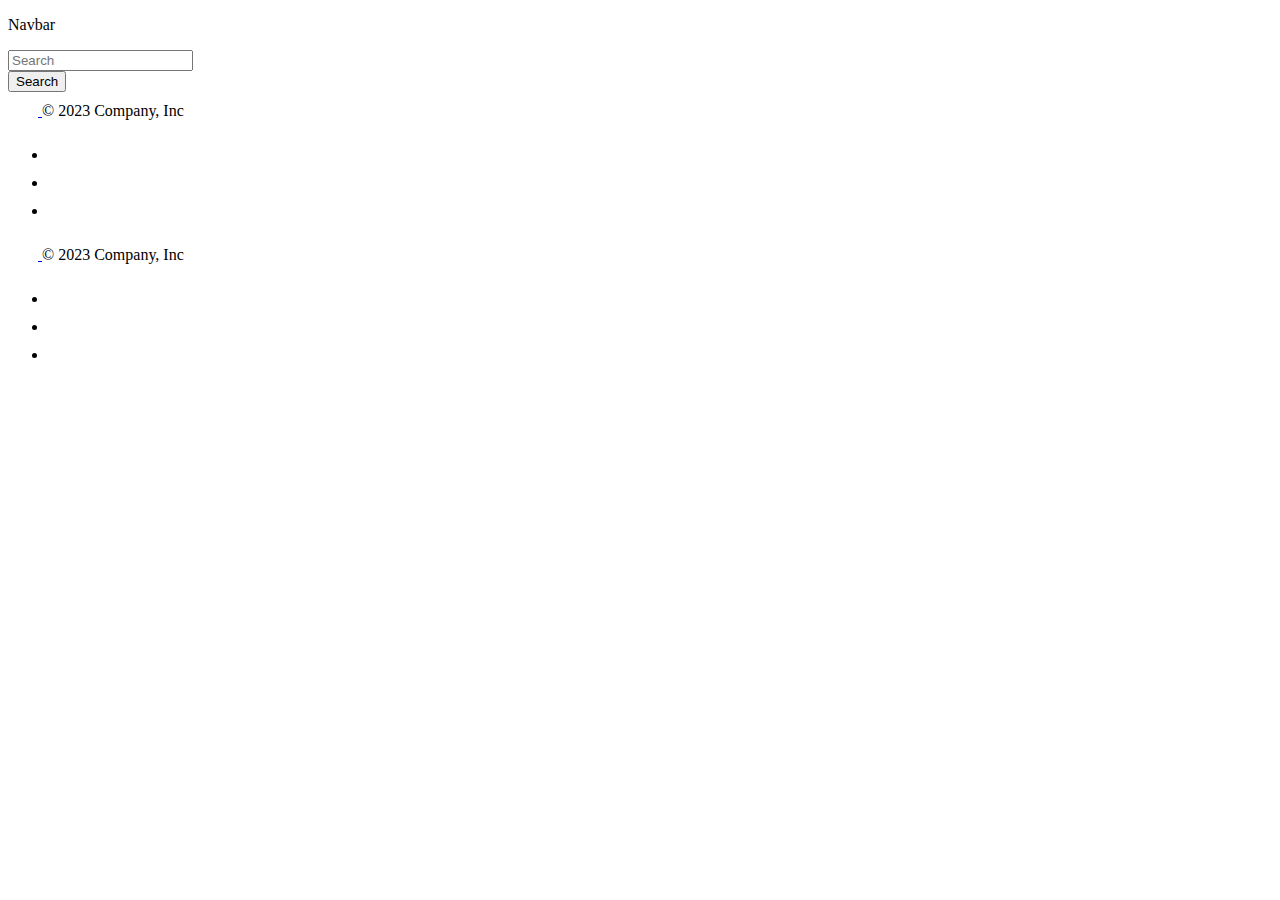
==== index.html @ 466183eb "added the second html and some code in css" ====
<!doctype html>
<html lang="en">
  <head>
    <meta charset="utf-8">
    <meta name="viewport" content="width=device-width, initial-scale=1">
    <title>me</title>
    <link href="https://cdn.jsdelivr.net/npm/bootstrap@5.3.0-alpha3/dist/css/bootstrap.min.css" rel="stylesheet" integrity="sha384-KK94CHFLLe+nY2dmCWGMq91rCGa5gtU4mk92HdvYe+M/SXH301p5ILy+dN9+nJOZ" crossorigin="anonymous">
  </head>
  <body>

      <nav class="navbar navbar-light bg-light">
        <p>Navbar</p>
        <form class="form-inline d-flex justify-content-end">
          <input class="form-control mr-sm-2" type="search" placeholder="Search" aria-label="Search">
          <div class="btn-group ml-sm-2">
            <button class="btn btn-outline-success my-2 my-sm-0" type="submit">Search</button>
          </div>
        </form>
      </nav>
    

      <div class="container">
        <footer class="d-flex flex-wrap justify-content-between align-items-center py-3 my-4 border-top">
          <div class="col-md-4 d-flex align-items-center">
            <a href="/" class="mb-3 me-2 mb-md-0 text-body-secondary text-decoration-none lh-1">
              <svg class="bi" width="30" height="24"><use xlink:href="#bootstrap"></use></svg>
            </a>
            <span class="mb-3 mb-md-0 text-body-secondary">© 2023 Company, Inc</span>
          </div>
      
          <ul class="nav col-md-4 justify-content-end list-unstyled d-flex">
            <li class="ms-3"><a class="text-body-secondary" href="#"><svg class="bi" width="24" height="24"><use xlink:href="#twitter"></use></svg></a></li>
            <li class="ms-3"><a class="text-body-secondary" href="#"><svg class="bi" width="24" height="24"><use xlink:href="#instagram"></use></svg></a></li>
            <li class="ms-3"><a class="text-body-secondary" href="#"><svg class="bi" width="24" height="24"><use xlink:href="#facebook"></use></svg></a></li>
          </ul>
        </footer>


        <div class="container">
            <footer class="d-flex flex-wrap justify-content-between align-items-center py-3 my-4 border-top">
              <div class="col-md-4 d-flex align-items-center">
                <a href="/" class="mb-3 me-2 mb-md-0 text-body-secondary text-decoration-none lh-1">
                  <svg class="bi" width="30" height="24"><use xlink:href="#bootstrap"></use></svg>
                </a>
                <span class="mb-3 mb-md-0 text-body-secondary">© 2023 Company, Inc</span>
              </div>
            
              <ul class="nav col-md-4 justify-content-end list-unstyled d-flex">
                <li class="ms-3"><a class="text-body-secondary" href="#"><svg class="bi" width="24" height="24"><use xlink:href="#twitter"></use></svg></a></li>
                <li class="ms-3"><a class="text-body-secondary" href="#"><svg class="bi" width="24" height="24"><use xlink:href="#instagram"></use></svg></a></li>
                <li class="ms-3"><a class="text-body-secondary" href="#"><svg class="bi" width="24" height="24"><use xlink:href="#https://acorjordan.org/wp-content/uploads/2019/09/insta-bw-logo.png"></use></svg></a></li>
              </ul>
            </footer>
          </div>
          
      </div>
    <script src="https://cdn.jsdelivr.net/npm/bootstrap@5.3.0-alpha3/dist/js/bootstrap.bundle.min.js" integrity="sha384-ENjdO4Dr2bkBIFxQpeoTz1HIcje39Wm4jDKdf19U8gI4ddQ3GYNS7NTKfAdVQSZe" crossorigin="anonymous"></script>
  </body>
</html>
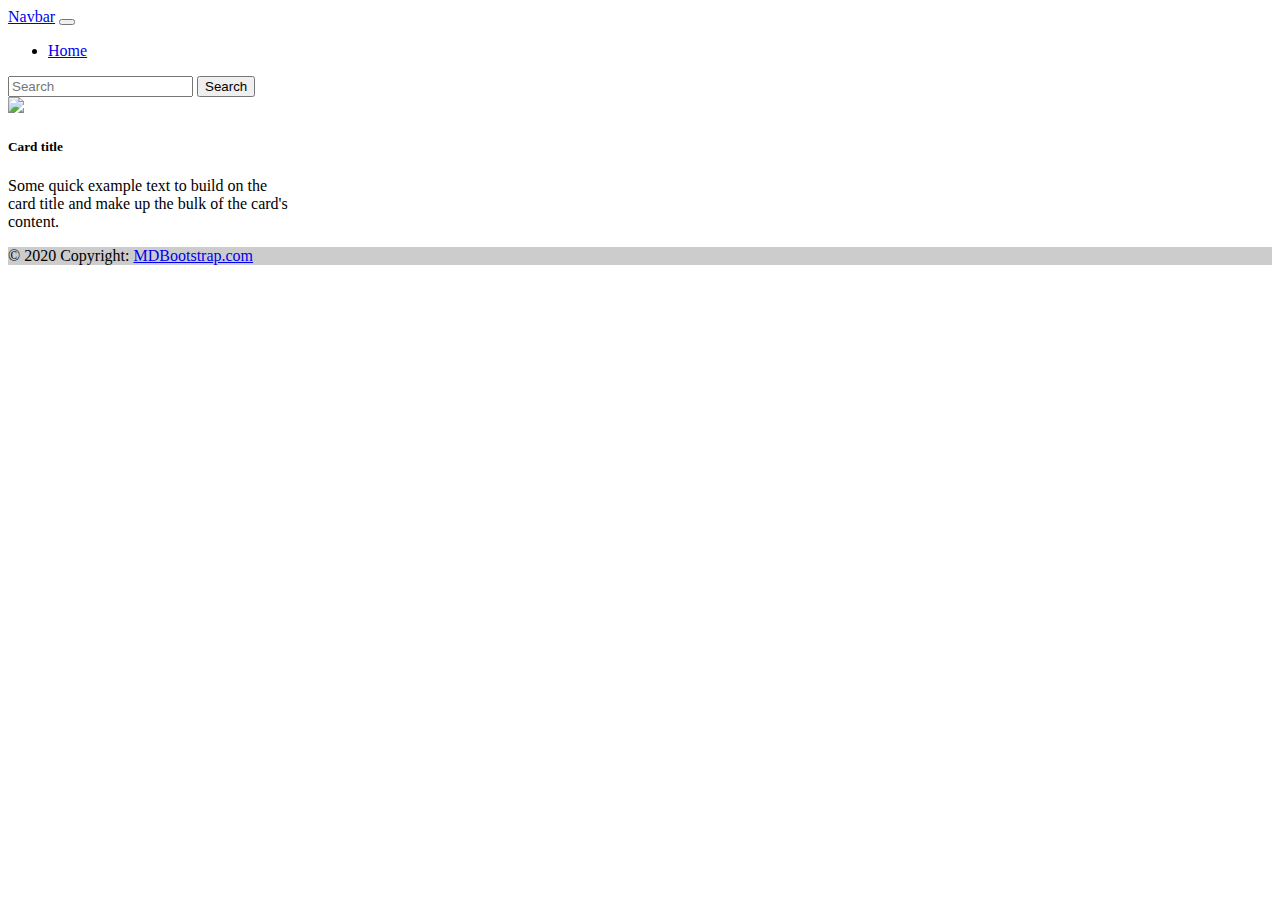
==== commit 06515d96: "тще ьгср" ====
--- a/index.html
+++ b/index.html
@@ -3,57 +3,68 @@
   <head>
     <meta charset="utf-8">
     <meta name="viewport" content="width=device-width, initial-scale=1">
-    <title>me</title>
+    <title>Bootstrap demo</title>
     <link href="https://cdn.jsdelivr.net/npm/bootstrap@5.3.0-alpha3/dist/css/bootstrap.min.css" rel="stylesheet" integrity="sha384-KK94CHFLLe+nY2dmCWGMq91rCGa5gtU4mk92HdvYe+M/SXH301p5ILy+dN9+nJOZ" crossorigin="anonymous">
   </head>
   <body>
+    <nav class="navbar navbar-expand-lg bg-body-tertiary">
+      <div class=" container-fluid bg-dark text-center text-white fixed-top ">
+        <a class="navbar-brand text-center text-white" href="#">Navbar</a>
+        <button class="navbar-toggler" type="button" data-bs-toggle="collapse" data-bs-target="#navbarSupportedContent" aria-controls="navbarSupportedContent" aria-expanded="false" aria-label="Toggle navigation">
+          <span class="navbar-toggler-icon"></span>
+        </button>
+        <div class="collapse navbar-collapse" id="navbarSupportedContent">
+          <ul class="navbar-nav me-auto mb-2 mb-lg-0">
+            <li class="nav-item">
+              <a class="nav-link active text-center text-white" aria-current="page" href="index.html">Home</a>
+            </li>
+          </ul>
+          <form class="d-flex" role="search">
+            <input class="form-control me-2" type="search" placeholder="Search" aria-label="Search">
+            <button class="btn btn-outline-success" type="submit">Search</button>
+          </form>
+        </div>
+      </div>
+    </nav>
 
-      <nav class="navbar navbar-light bg-light">
-        <p>Navbar</p>
-        <form class="form-inline d-flex justify-content-end">
-          <input class="form-control mr-sm-2" type="search" placeholder="Search" aria-label="Search">
-          <div class="btn-group ml-sm-2">
-            <button class="btn btn-outline-success my-2 my-sm-0" type="submit">Search</button>
-          </div>
-        </form>
-      </nav>
+    <div class="card" style="width: 18rem;">
+      <img class="card-img-top" src="https://rare-gallery.com/mocahbig/430919-Ukraine-nature-landscape-city-church-trees-horizon.jpg">
+      <div class="card-body">
+        <h5 class="card-title">Card title</h5>
+        <p class="card-text">Some quick example text to build on the card title and make up the bulk of the card's content.</p>
+      </div>
+    </div>
+    <footer class="bg-dark text-center text-white fixed-bottom">
+      <!-- Grid container -->
+      <div class="container p-4 pb-0">
+        <!-- Section: Social media -->
+        <section class="mb-4">
+          <!-- Twitter -->
+          <a class="btn btn-outline-light btn-floating m-1" href="#!" role="button"
+            ><i class="fab fa-twitter"></i
+          ></a>
     
+          <!-- Instagram -->
+          <a class="btn btn-outline-light btn-floating m-1" href="#!" role="button"
+            ><i class="fab fa-instagram"></i
+          ></a>
 
-      <div class="container">
-        <footer class="d-flex flex-wrap justify-content-between align-items-center py-3 my-4 border-top">
-          <div class="col-md-4 d-flex align-items-center">
-            <a href="/" class="mb-3 me-2 mb-md-0 text-body-secondary text-decoration-none lh-1">
-              <svg class="bi" width="30" height="24"><use xlink:href="#bootstrap"></use></svg>
-            </a>
-            <span class="mb-3 mb-md-0 text-body-secondary">© 2023 Company, Inc</span>
-          </div>
-      
-          <ul class="nav col-md-4 justify-content-end list-unstyled d-flex">
-            <li class="ms-3"><a class="text-body-secondary" href="#"><svg class="bi" width="24" height="24"><use xlink:href="#twitter"></use></svg></a></li>
-            <li class="ms-3"><a class="text-body-secondary" href="#"><svg class="bi" width="24" height="24"><use xlink:href="#instagram"></use></svg></a></li>
-            <li class="ms-3"><a class="text-body-secondary" href="#"><svg class="bi" width="24" height="24"><use xlink:href="#facebook"></use></svg></a></li>
-          </ul>
-        </footer>
-
-
-        <div class="container">
-            <footer class="d-flex flex-wrap justify-content-between align-items-center py-3 my-4 border-top">
-              <div class="col-md-4 d-flex align-items-center">
-                <a href="/" class="mb-3 me-2 mb-md-0 text-body-secondary text-decoration-none lh-1">
-                  <svg class="bi" width="30" height="24"><use xlink:href="#bootstrap"></use></svg>
-                </a>
-                <span class="mb-3 mb-md-0 text-body-secondary">© 2023 Company, Inc</span>
-              </div>
-            
-              <ul class="nav col-md-4 justify-content-end list-unstyled d-flex">
-                <li class="ms-3"><a class="text-body-secondary" href="#"><svg class="bi" width="24" height="24"><use xlink:href="#twitter"></use></svg></a></li>
-                <li class="ms-3"><a class="text-body-secondary" href="#"><svg class="bi" width="24" height="24"><use xlink:href="#instagram"></use></svg></a></li>
-                <li class="ms-3"><a class="text-body-secondary" href="#"><svg class="bi" width="24" height="24"><use xlink:href="#https://acorjordan.org/wp-content/uploads/2019/09/insta-bw-logo.png"></use></svg></a></li>
-              </ul>
-            </footer>
-          </div>
-          
+          <!-- Github -->
+          <a class="btn btn-outline-light btn-floating m-1" href="#!" role="button"
+            ><i class="fab fa-github"></i
+          ></a>
+        </section>
+        <!-- Section: Social media -->
       </div>
+      <!-- Grid container -->
+    
+      <!-- Copyright -->
+      <div class="text-center p-3" style="background-color: rgba(0, 0, 0, 0.2);">
+        © 2020 Copyright:
+        <a class="text-white" href="https://mdbootstrap.com/">MDBootstrap.com</a>
+      </div>
+      <!-- Copyright -->
+    </footer>
     <script src="https://cdn.jsdelivr.net/npm/bootstrap@5.3.0-alpha3/dist/js/bootstrap.bundle.min.js" integrity="sha384-ENjdO4Dr2bkBIFxQpeoTz1HIcje39Wm4jDKdf19U8gI4ddQ3GYNS7NTKfAdVQSZe" crossorigin="anonymous"></script>
   </body>
 </html>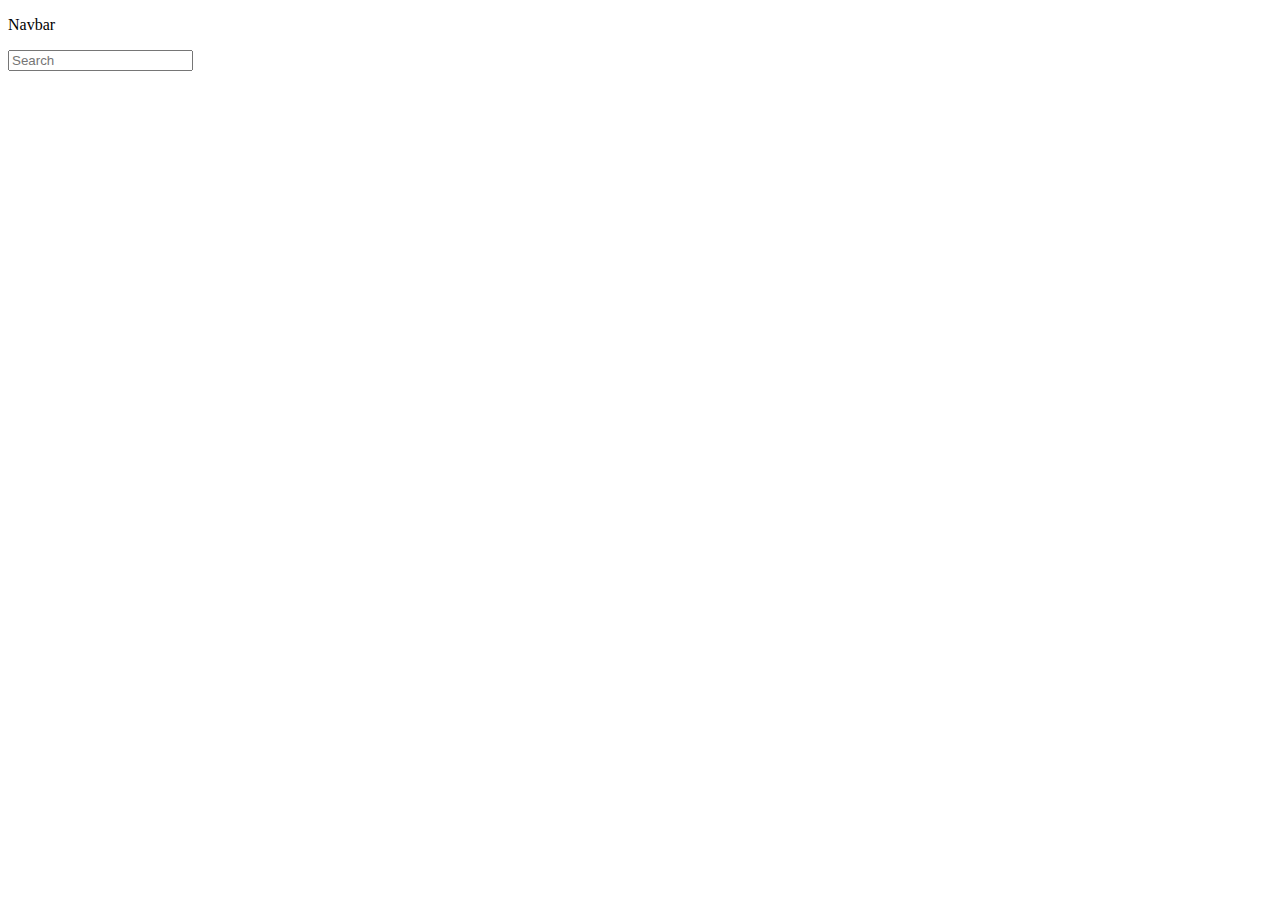
==== commit 013e018d: "." ====
--- a/index.html
+++ b/index.html
@@ -1,70 +1,30 @@
-<!doctype html>
-<html lang="en">
-  <head>
-    <meta charset="utf-8">
-    <meta name="viewport" content="width=device-width, initial-scale=1">
-    <title>Bootstrap demo</title>
-    <link href="https://cdn.jsdelivr.net/npm/bootstrap@5.3.0-alpha3/dist/css/bootstrap.min.css" rel="stylesheet" integrity="sha384-KK94CHFLLe+nY2dmCWGMq91rCGa5gtU4mk92HdvYe+M/SXH301p5ILy+dN9+nJOZ" crossorigin="anonymous">
-  </head>
-  <body>
-    <nav class="navbar navbar-expand-lg bg-body-tertiary">
-      <div class=" container-fluid bg-dark text-center text-white fixed-top ">
-        <a class="navbar-brand text-center text-white" href="#">Navbar</a>
-        <button class="navbar-toggler" type="button" data-bs-toggle="collapse" data-bs-target="#navbarSupportedContent" aria-controls="navbarSupportedContent" aria-expanded="false" aria-label="Toggle navigation">
-          <span class="navbar-toggler-icon"></span>
-        </button>
-        <div class="collapse navbar-collapse" id="navbarSupportedContent">
-          <ul class="navbar-nav me-auto mb-2 mb-lg-0">
-            <li class="nav-item">
-              <a class="nav-link active text-center text-white" aria-current="page" href="index.html">Home</a>
-            </li>
-          </ul>
-          <form class="d-flex" role="search">
-            <input class="form-control me-2" type="search" placeholder="Search" aria-label="Search">
-            <button class="btn btn-outline-success" type="submit">Search</button>
-          </form>
-        </div>
-      </div>
-    </nav>
-
-    <div class="card" style="width: 18rem;">
-      <img class="card-img-top" src="https://rare-gallery.com/mocahbig/430919-Ukraine-nature-landscape-city-church-trees-horizon.jpg">
-      <div class="card-body">
-        <h5 class="card-title">Card title</h5>
-        <p class="card-text">Some quick example text to build on the card title and make up the bulk of the card's content.</p>
-      </div>
-    </div>
-    <footer class="bg-dark text-center text-white fixed-bottom">
-      <!-- Grid container -->
-      <div class="container p-4 pb-0">
-        <!-- Section: Social media -->
-        <section class="mb-4">
-          <!-- Twitter -->
-          <a class="btn btn-outline-light btn-floating m-1" href="#!" role="button"
-            ><i class="fab fa-twitter"></i
-          ></a>
-    
-          <!-- Instagram -->
-          <a class="btn btn-outline-light btn-floating m-1" href="#!" role="button"
-            ><i class="fab fa-instagram"></i
-          ></a>
-
-          <!-- Github -->
-          <a class="btn btn-outline-light btn-floating m-1" href="#!" role="button"
-            ><i class="fab fa-github"></i
-          ></a>
-        </section>
-        <!-- Section: Social media -->
-      </div>
-      <!-- Grid container -->
-    
-      <!-- Copyright -->
-      <div class="text-center p-3" style="background-color: rgba(0, 0, 0, 0.2);">
-        © 2020 Copyright:
-        <a class="text-white" href="https://mdbootstrap.com/">MDBootstrap.com</a>
-      </div>
-      <!-- Copyright -->
-    </footer>
-    <script src="https://cdn.jsdelivr.net/npm/bootstrap@5.3.0-alpha3/dist/js/bootstrap.bundle.min.js" integrity="sha384-ENjdO4Dr2bkBIFxQpeoTz1HIcje39Wm4jDKdf19U8gI4ddQ3GYNS7NTKfAdVQSZe" crossorigin="anonymous"></script>
-  </body>
+<!doctype html>
+<html lang="en">
+  <head>
+    <meta charset="utf-8">
+    <meta name="viewport" content="width=device-width, initial-scale=1">
+    <title>me</title>
+    <link href="https://cdn.jsdelivr.net/npm/bootstrap@5.3.0-alpha3/dist/css/bootstrap.min.css" rel="stylesheet" integrity="sha384-KK94CHFLLe+nY2dmCWGMq91rCGa5gtU4mk92HdvYe+M/SXH301p5ILy+dN9+nJOZ" crossorigin="anonymous">
+  <link rel="stylesheet" href="./style.css">
+  </head>
+  <body>
+   
+      <nav class="navbar navbar-light bg-light">
+        <p>Navbar</p>
+        <!-- <form class="form-inline d-flex justify-content-end"> -->
+          <input id="searchInput"class="form-control mr-sm-2" type="text" placeholder="Search" aria-label="Search">
+          <!-- <div class="btn-group ml-sm-2">
+            <button class="btn btn-outline-success my-2 my-sm-0" type="submit">Search</button>
+          </div>
+        </form> -->
+      </nav>
+
+ <div id="country-cards-container" class="card-container"></div>
+      <div class="container">
+          
+      </div>
+
+    <script src="https://cdn.jsdelivr.net/npm/bootstrap@5.3.0-alpha3/dist/js/bootstrap.bundle.min.js" integrity="sha384-ENjdO4Dr2bkBIFxQpeoTz1HIcje39Wm4jDKdf19U8gI4ddQ3GYNS7NTKfAdVQSZe" crossorigin="anonymous"></script>
+   <script src="./index.js" type="module"></script>
+  </body>
 </html>--- a/style.css
+++ b/style.css
@@ -0,0 +1,48 @@
+/* body {
+    background-color: #f5f5f5;
+  }
+  
+  footer {
+    margin-top: 50px;
+    padding-top: 20px;
+    padding-bottom: 20px;
+  }
+  
+  footer p {
+    margin-bottom: 0;
+
+
+  }
+
+  .my-text {
+    margin-top: 20px;
+  }
+
+  .my-text-r {
+    margin-top: 20px;
+    padding-left: 600px;
+
+  }
+  
+  .container {
+    display: flex;
+    justify-content: center;
+    align-items: center;
+    height: 5vh; 
+  }
+   */
+  
+.card-container {
+  display: flex;
+  flex-wrap: wrap;
+  gap: 10px;
+}
+
+.card {
+  border: 1px solid #ccc;
+  border-radius: 5px;
+  padding: 10px;
+  width: calc(33.33% - 20px); /* Set card width to 33.33% with 20px gap between cards */
+  margin-bottom: 10px;
+}
+  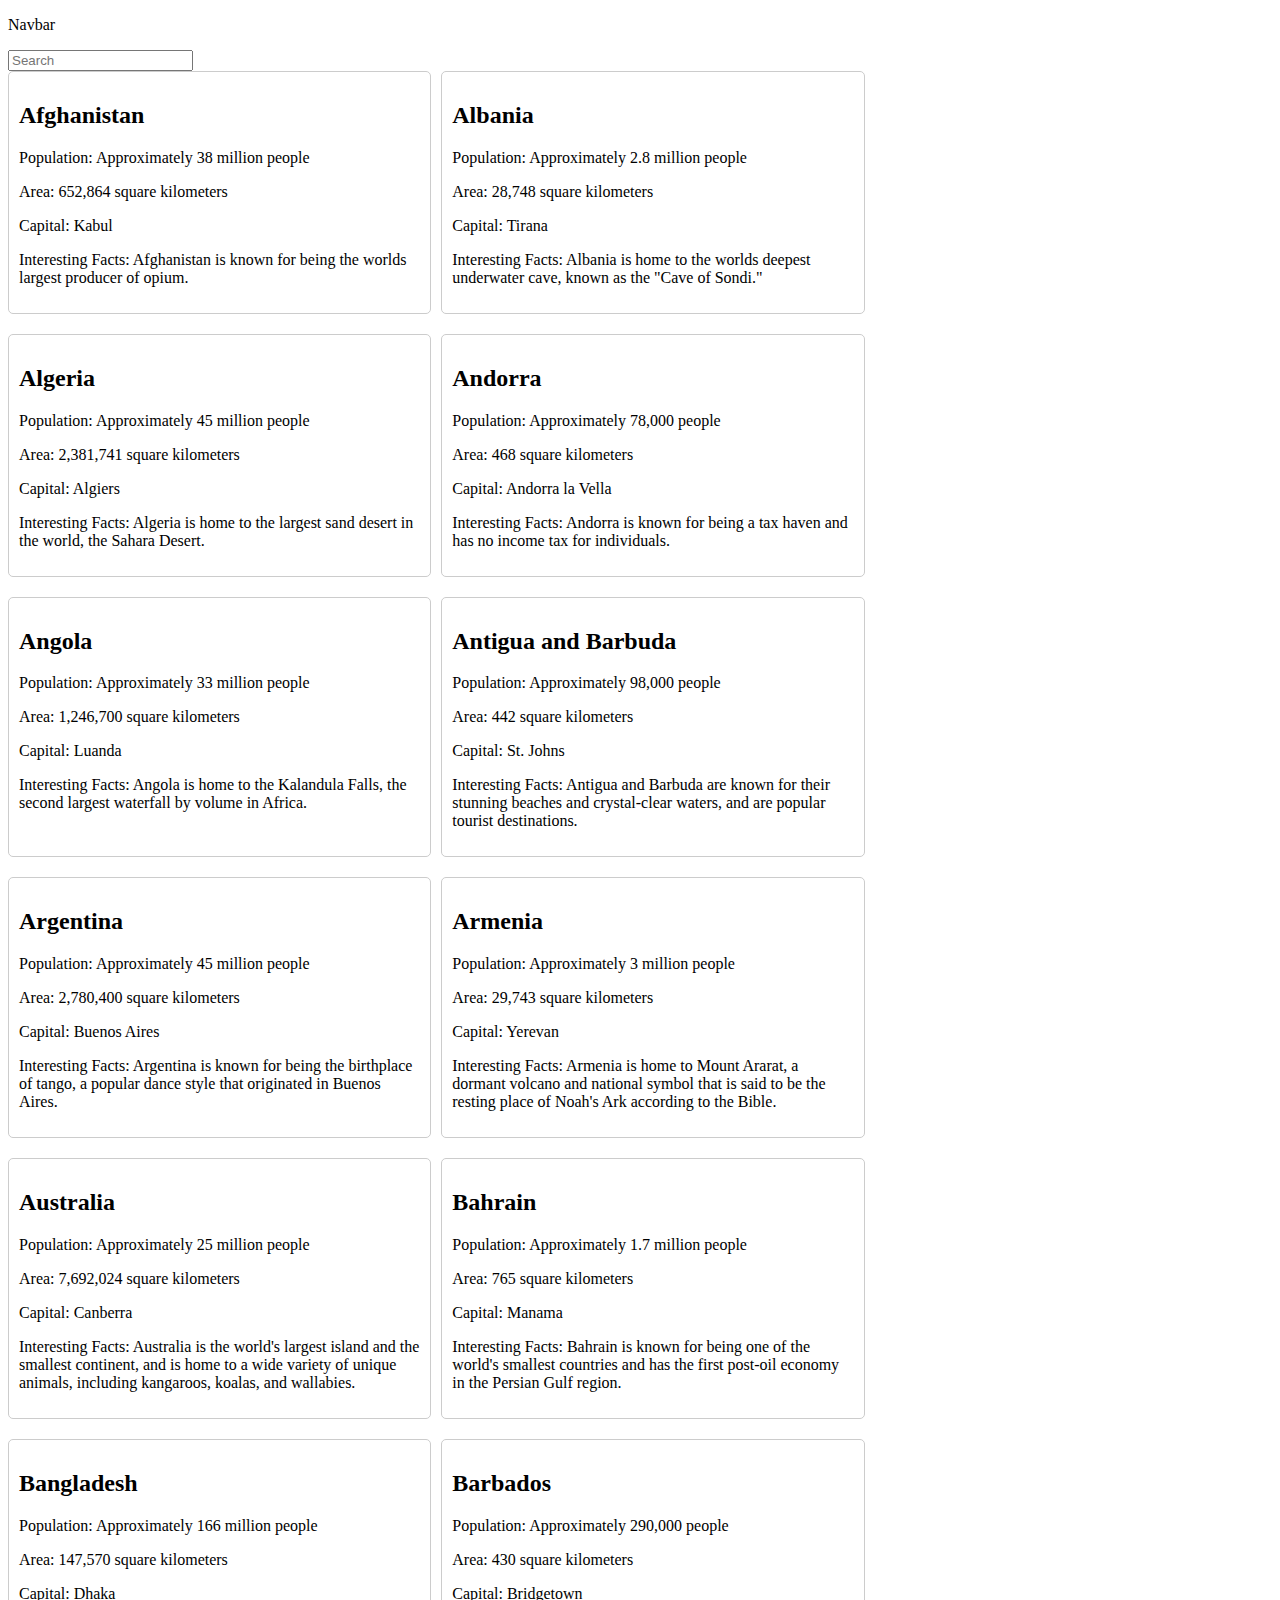
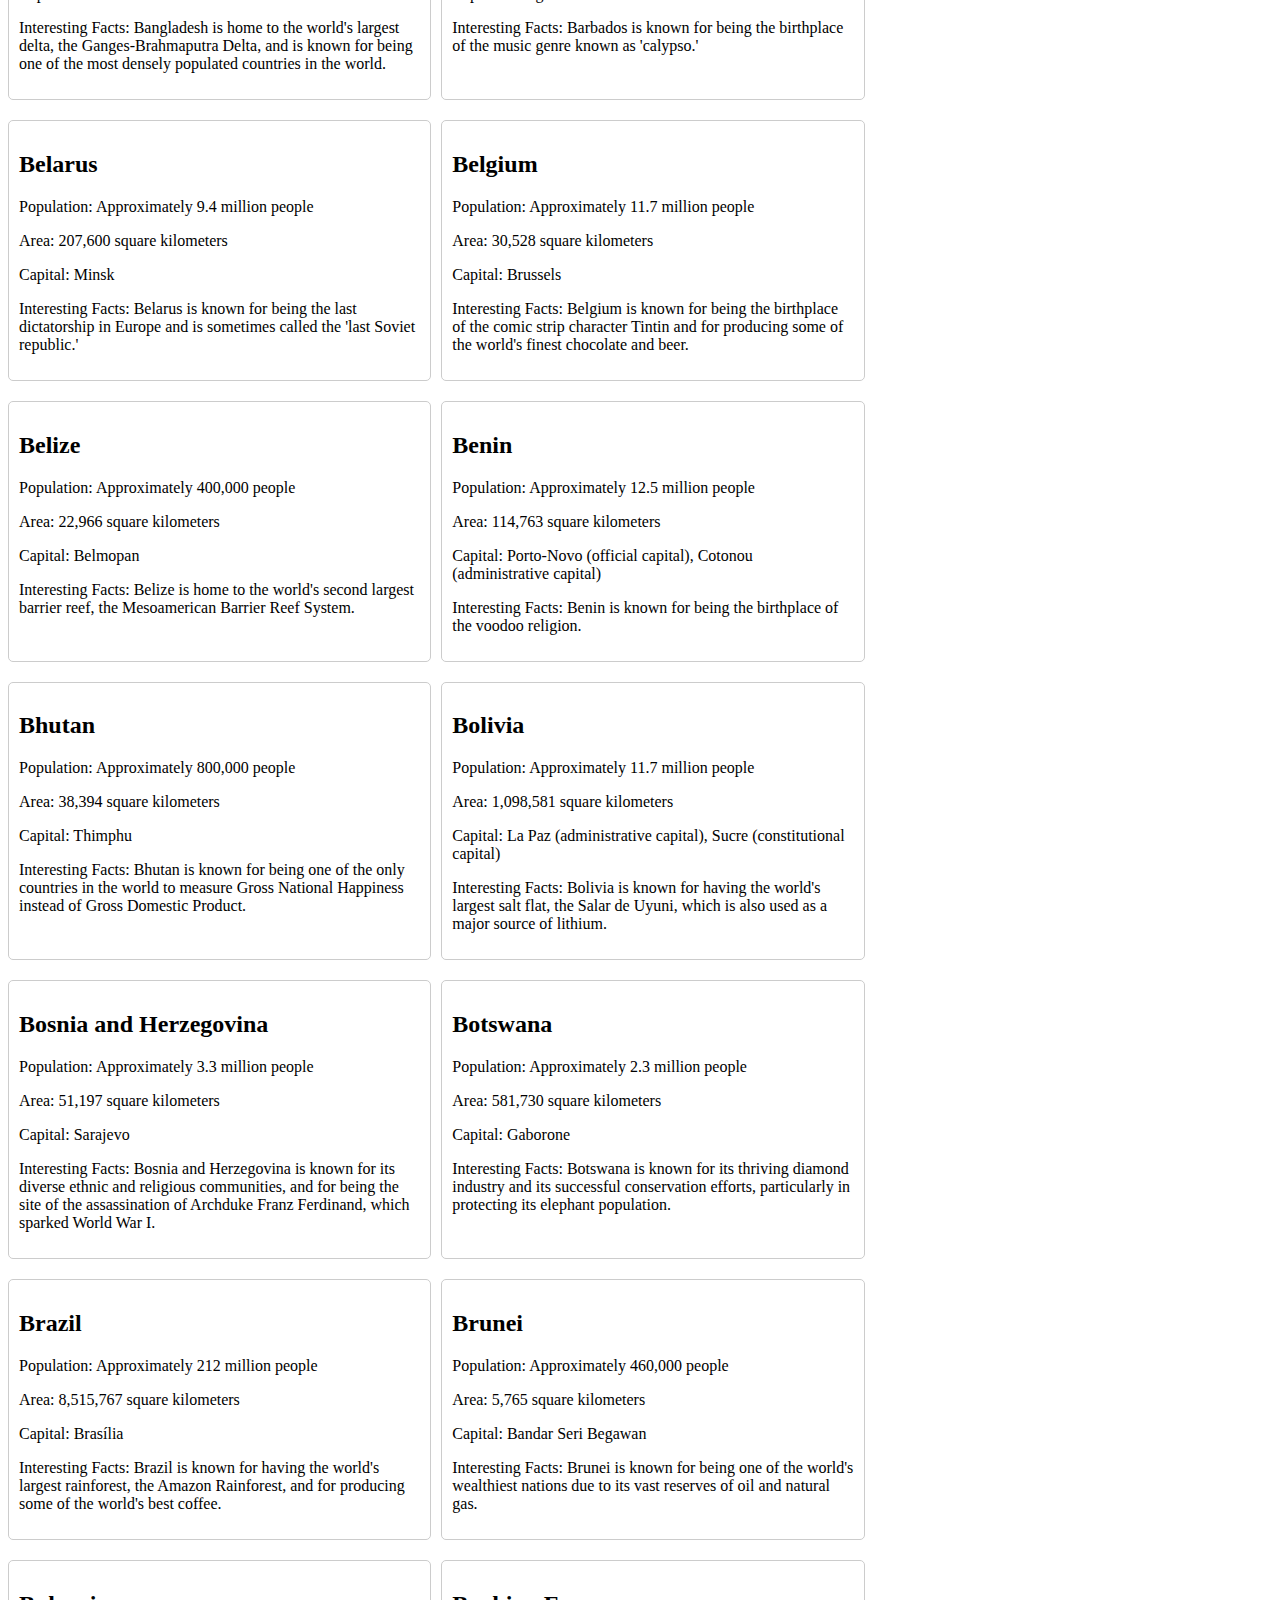
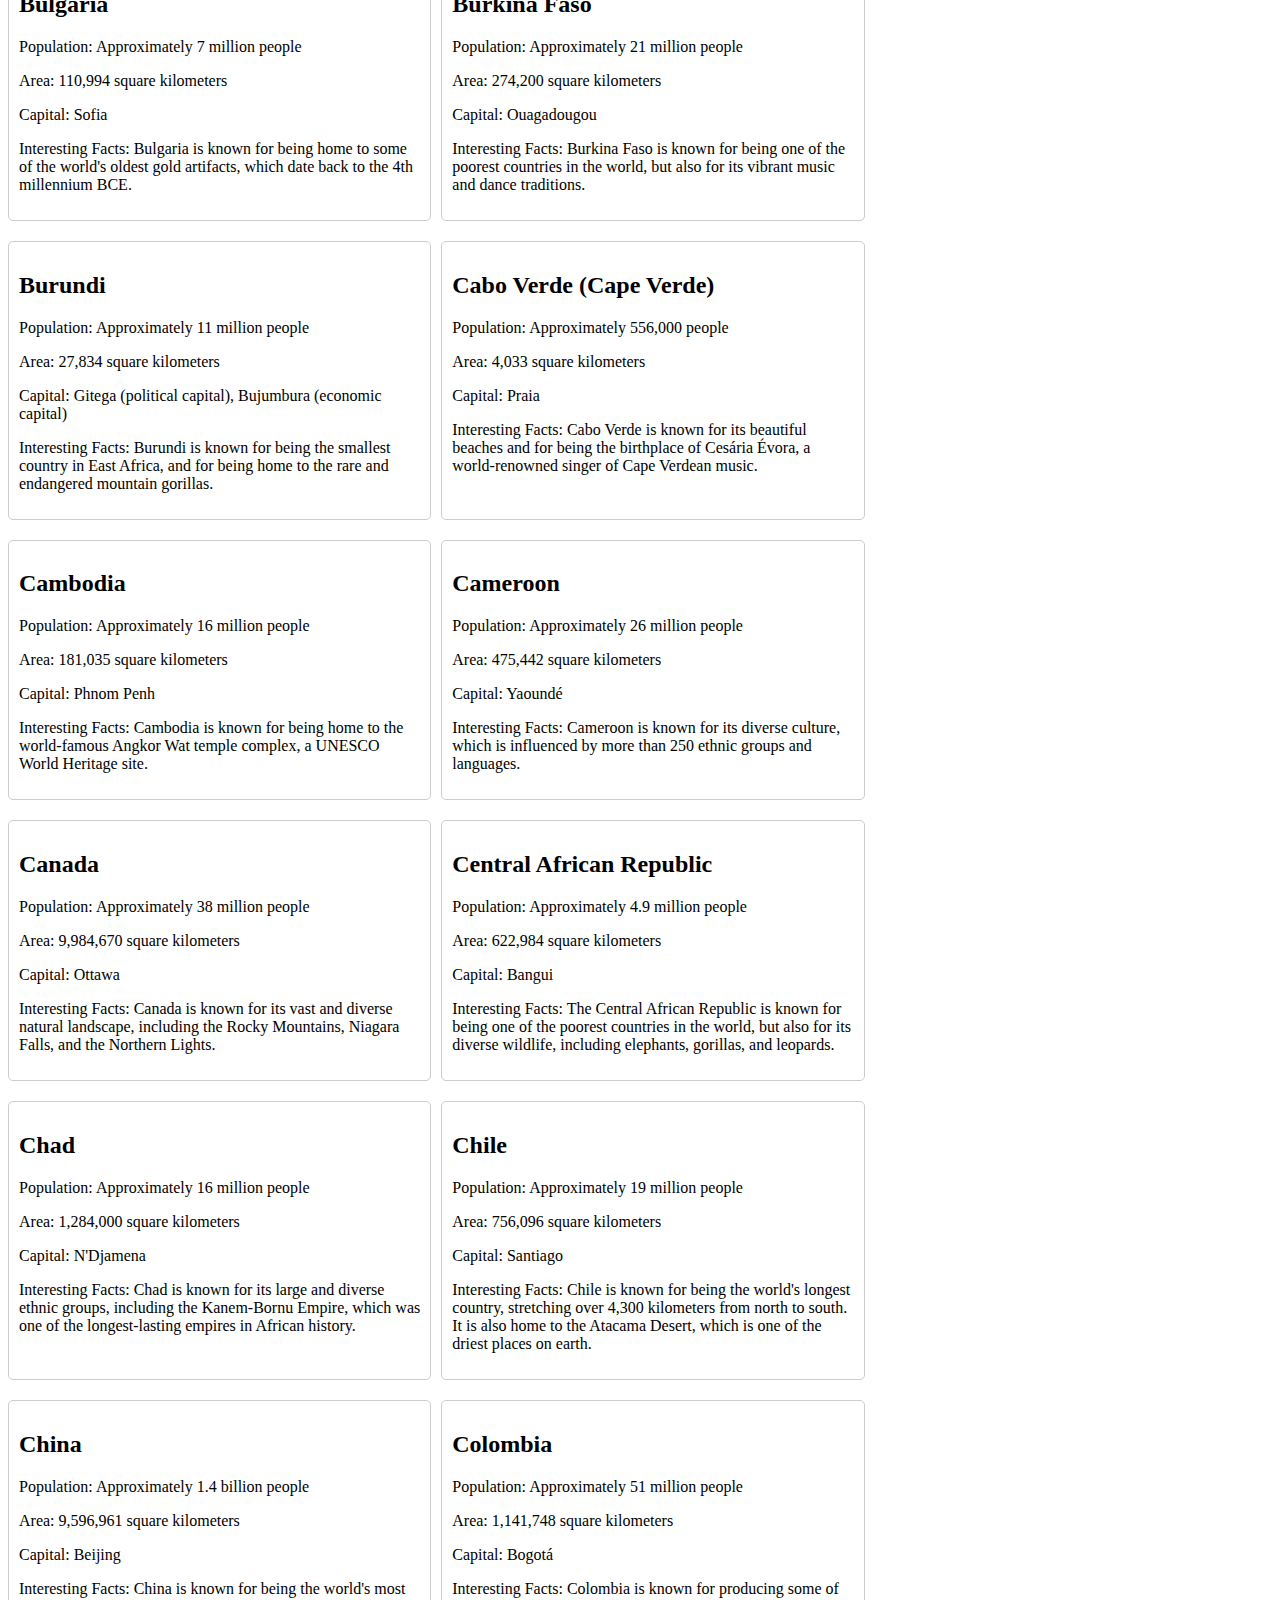
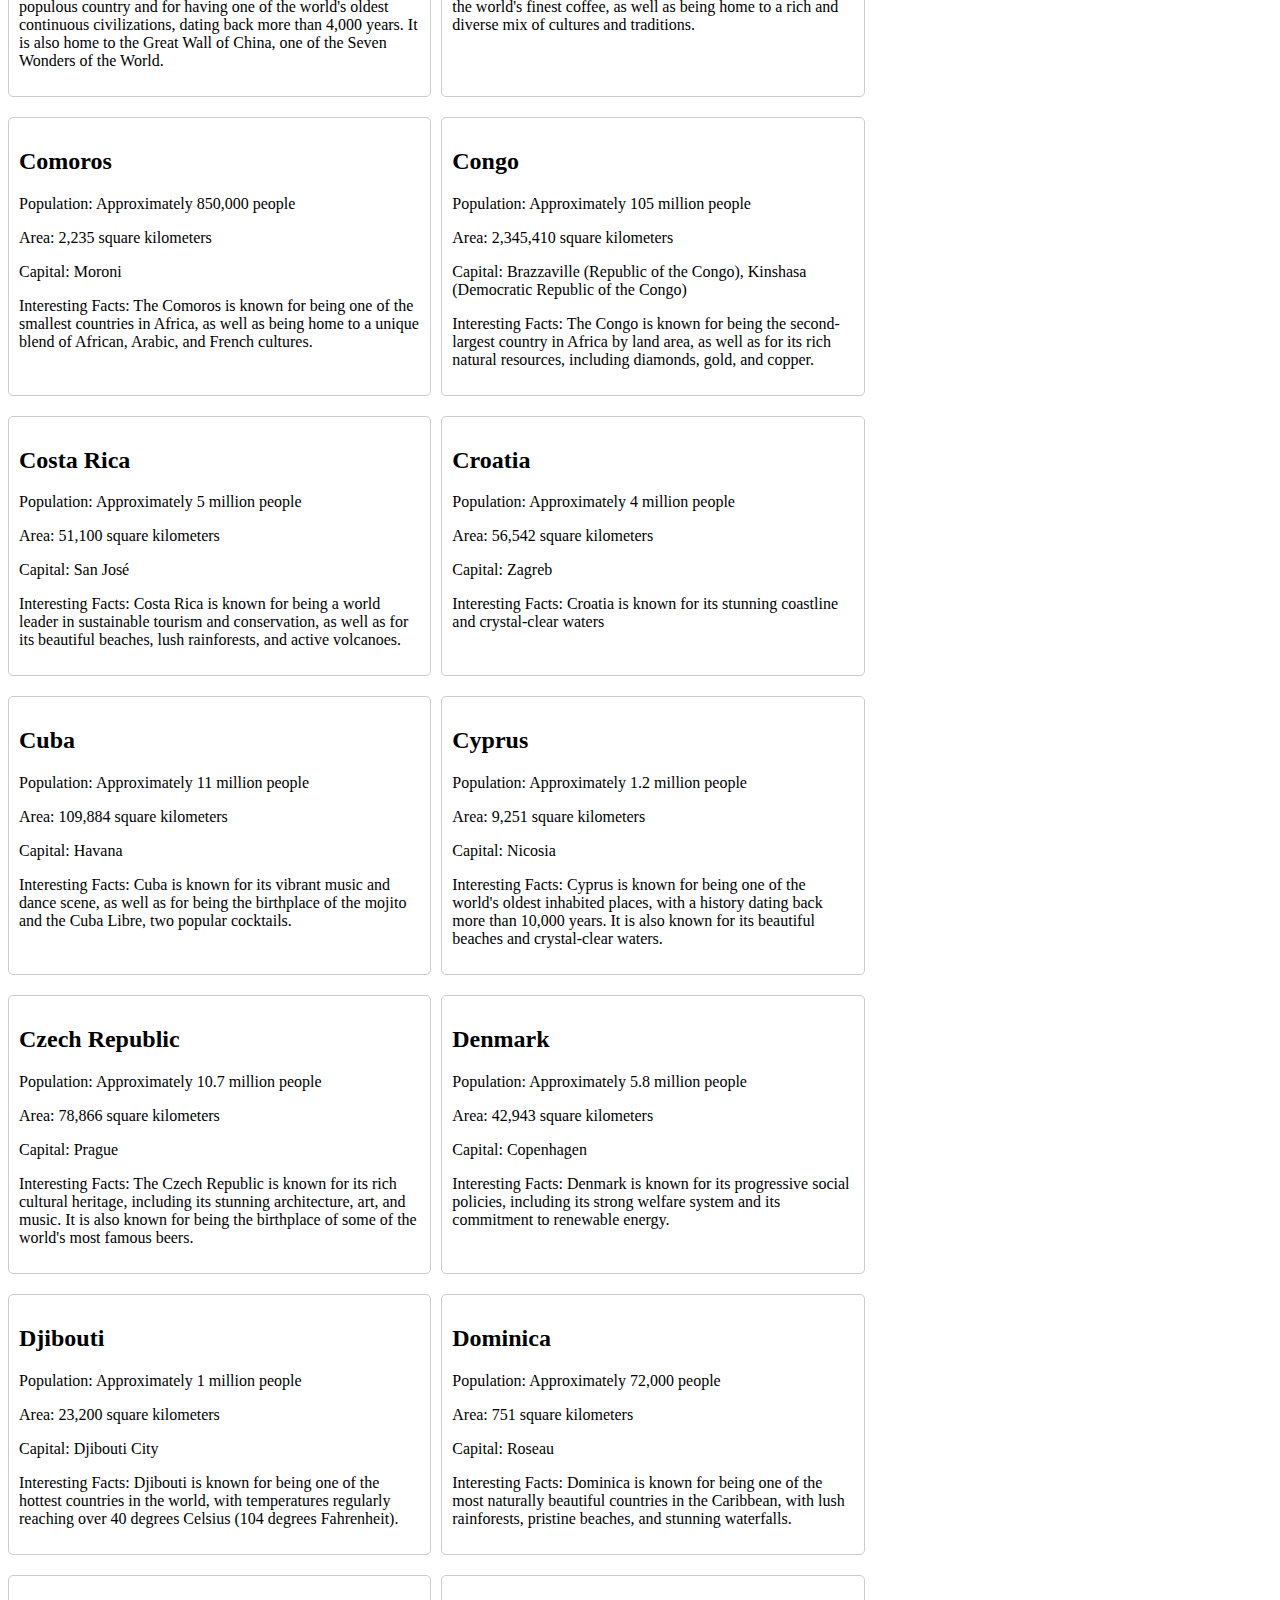
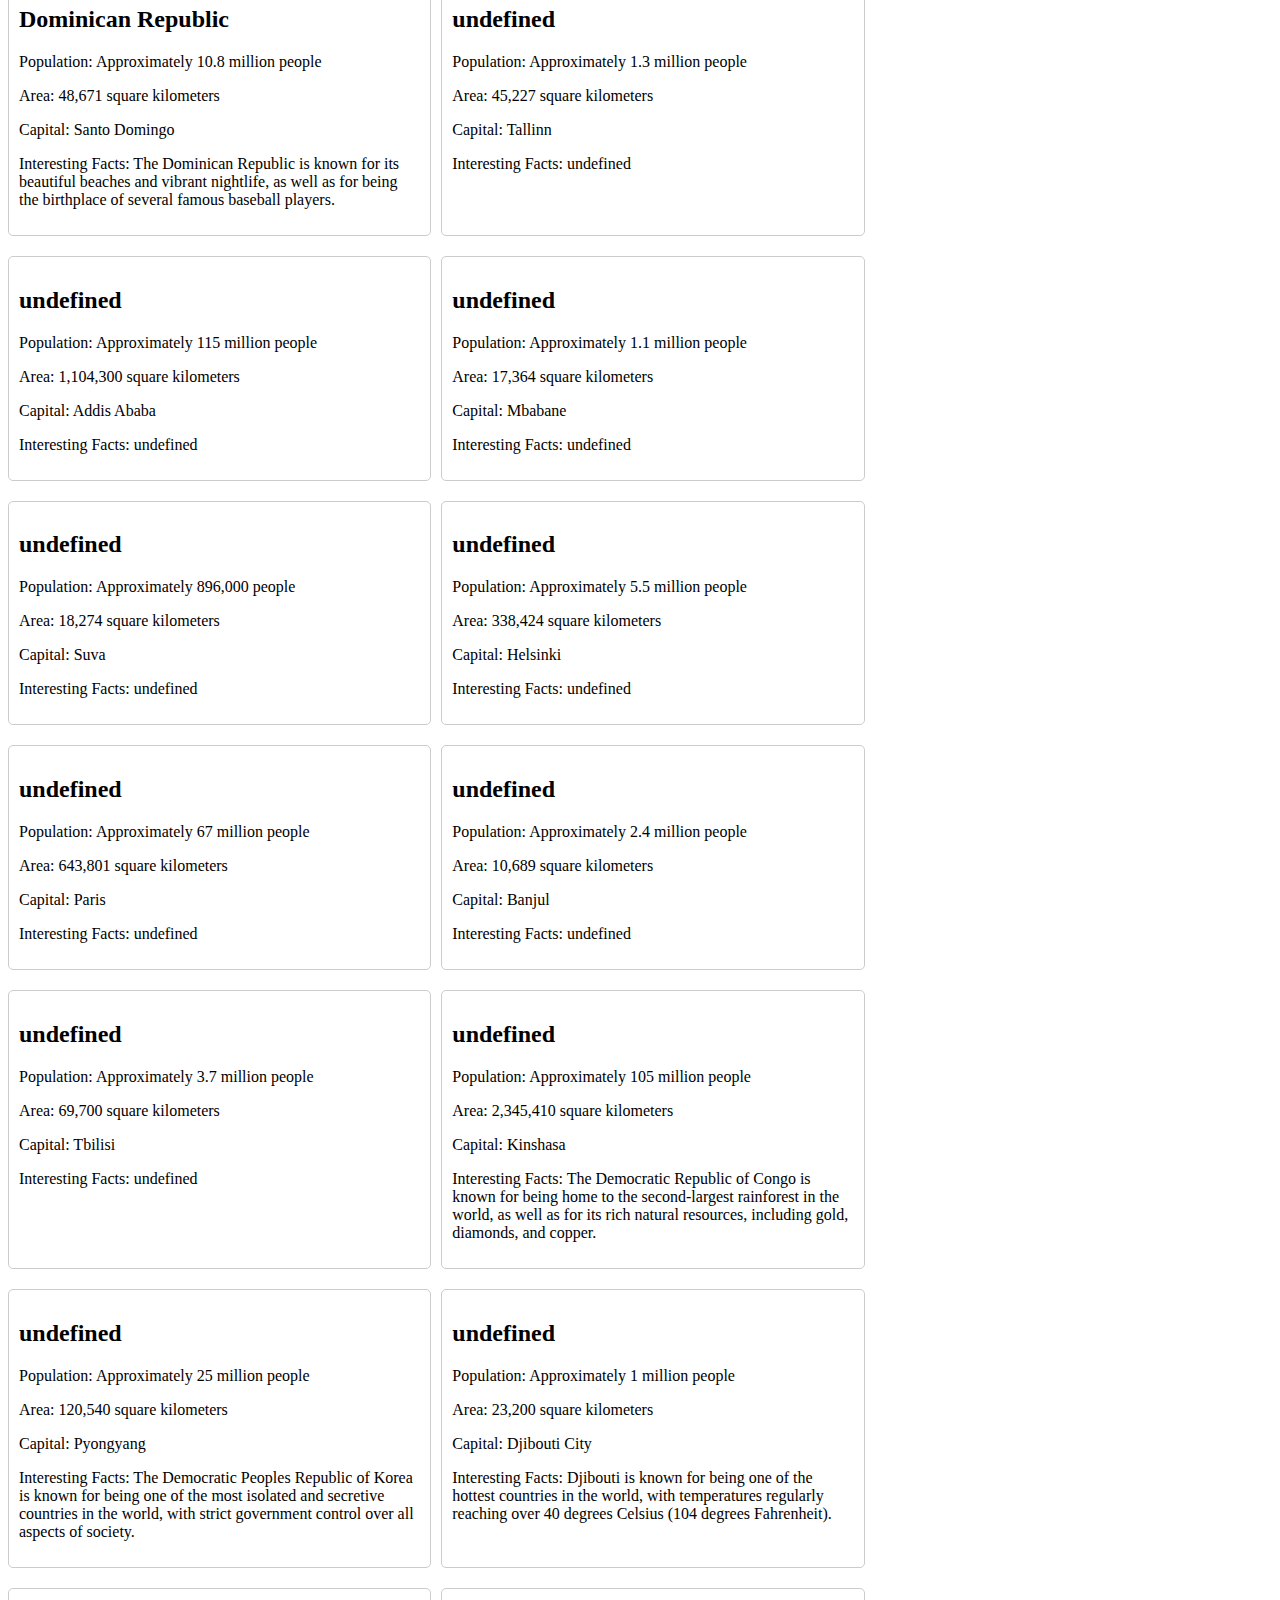
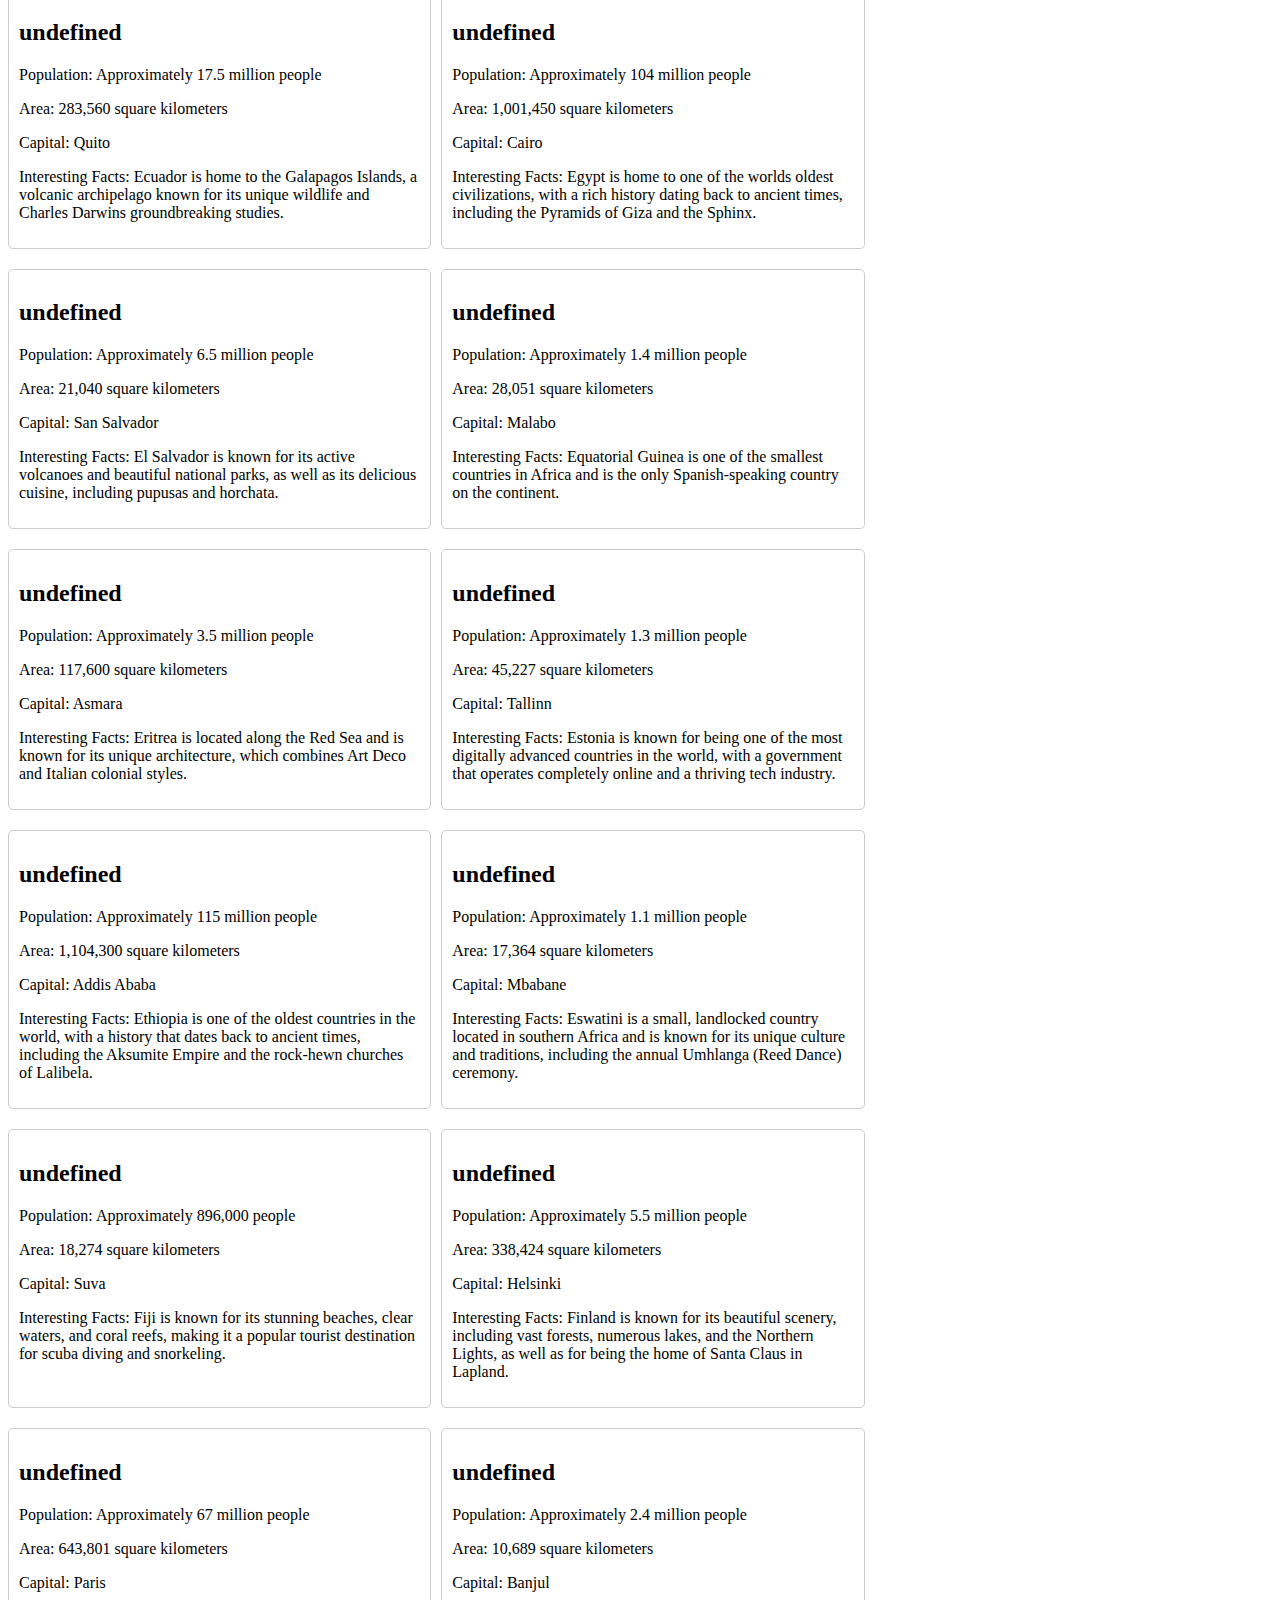
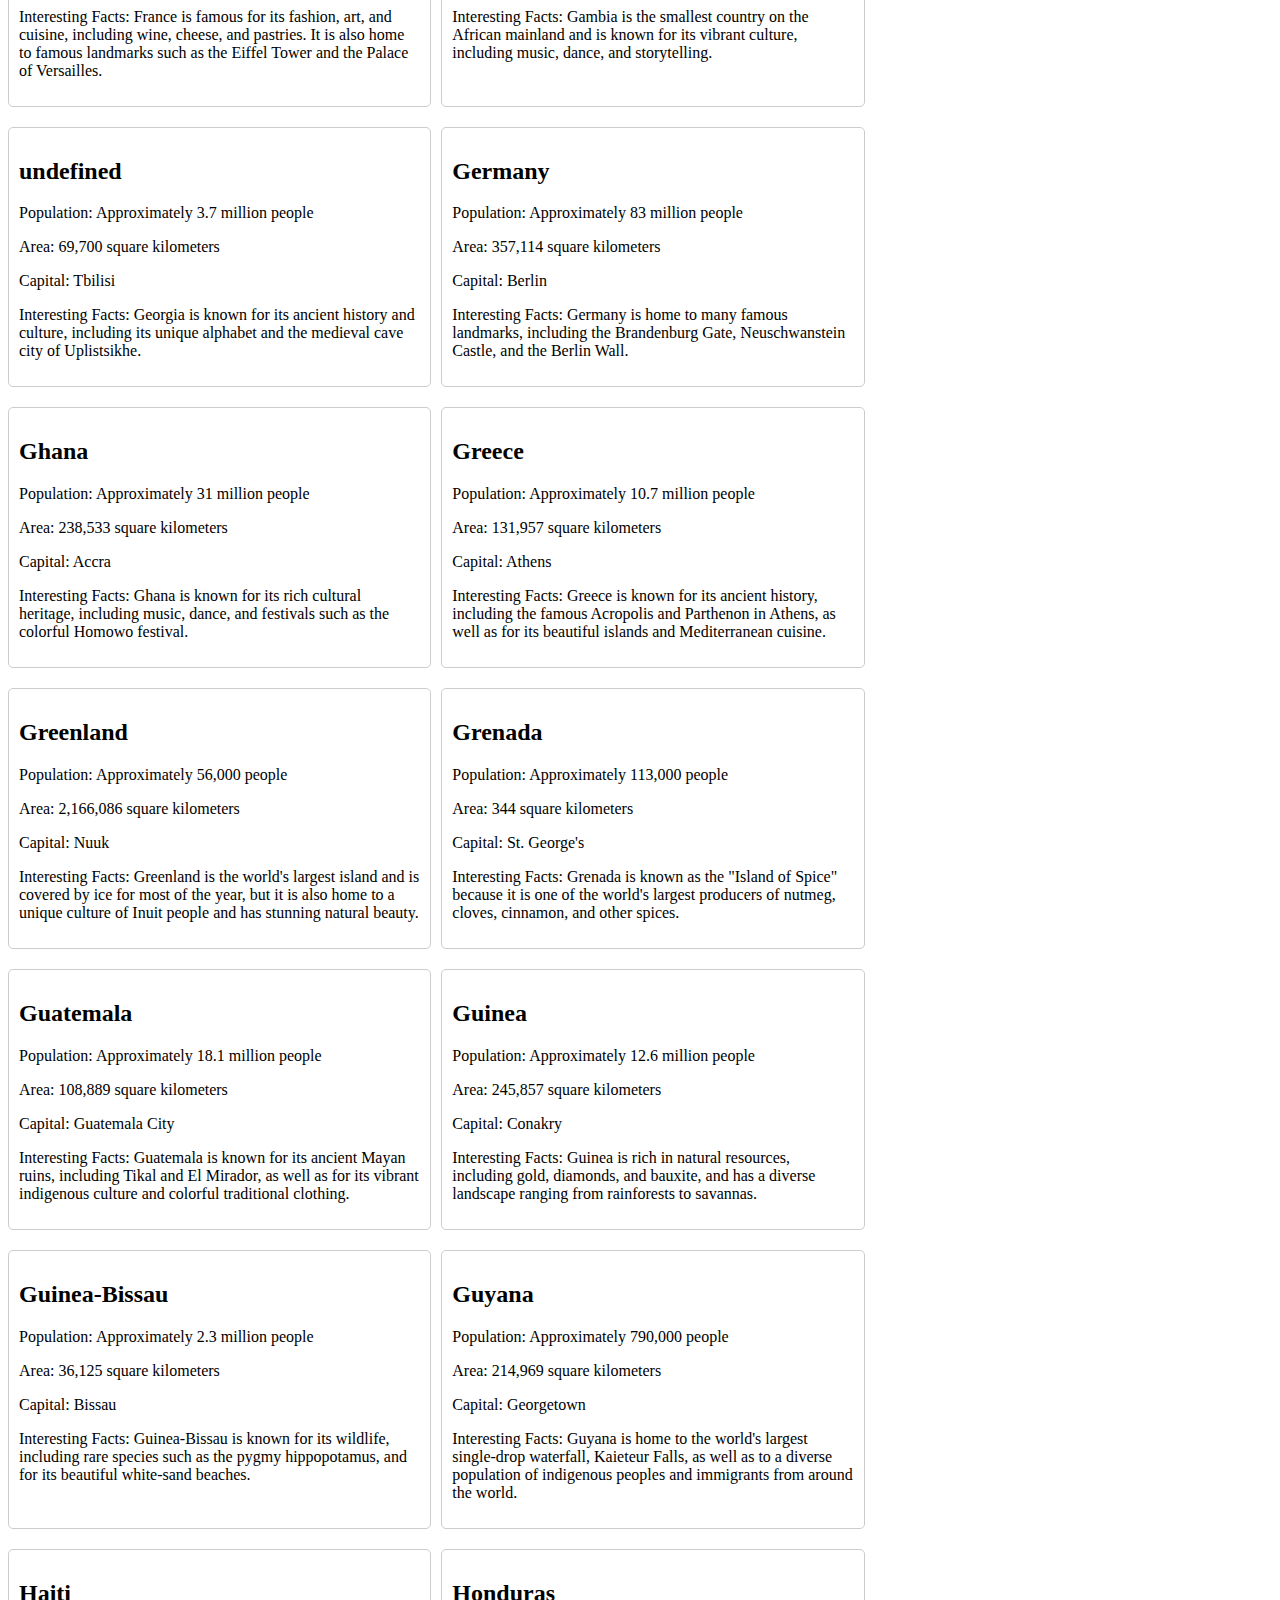
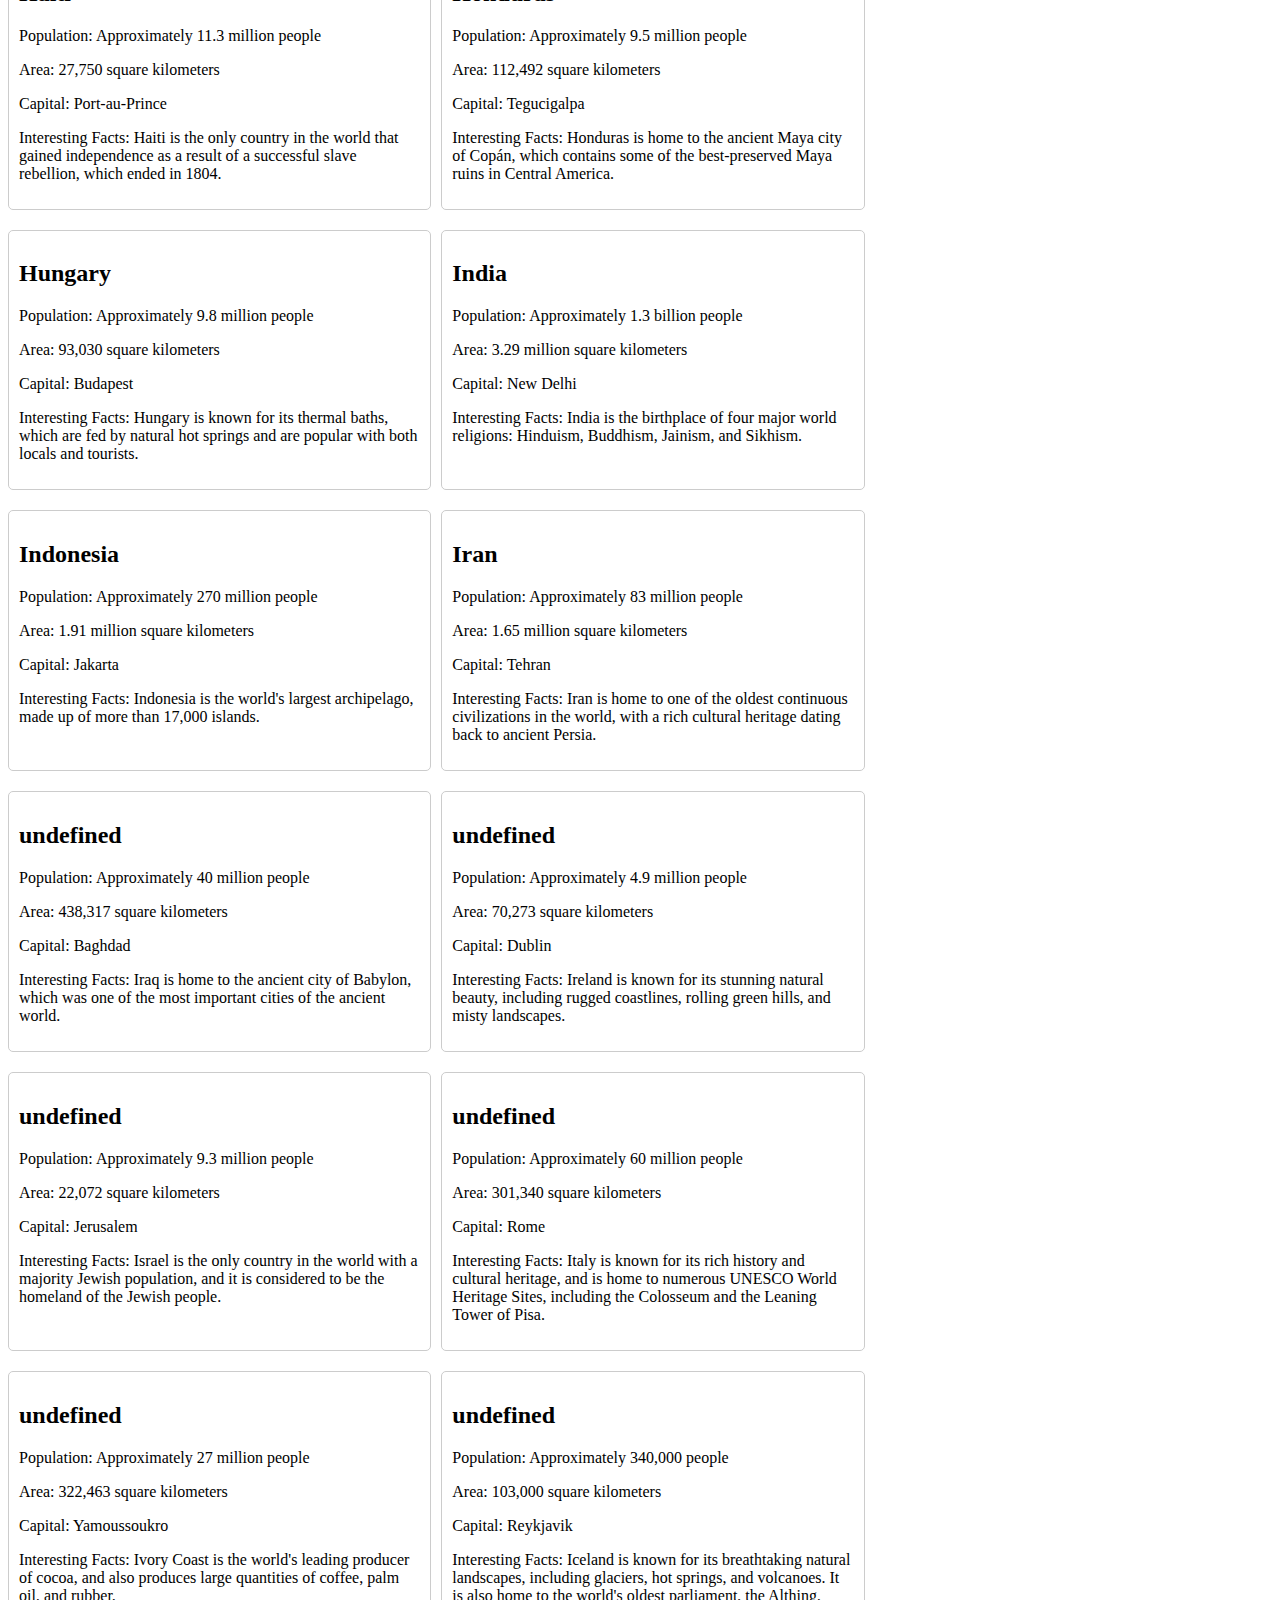
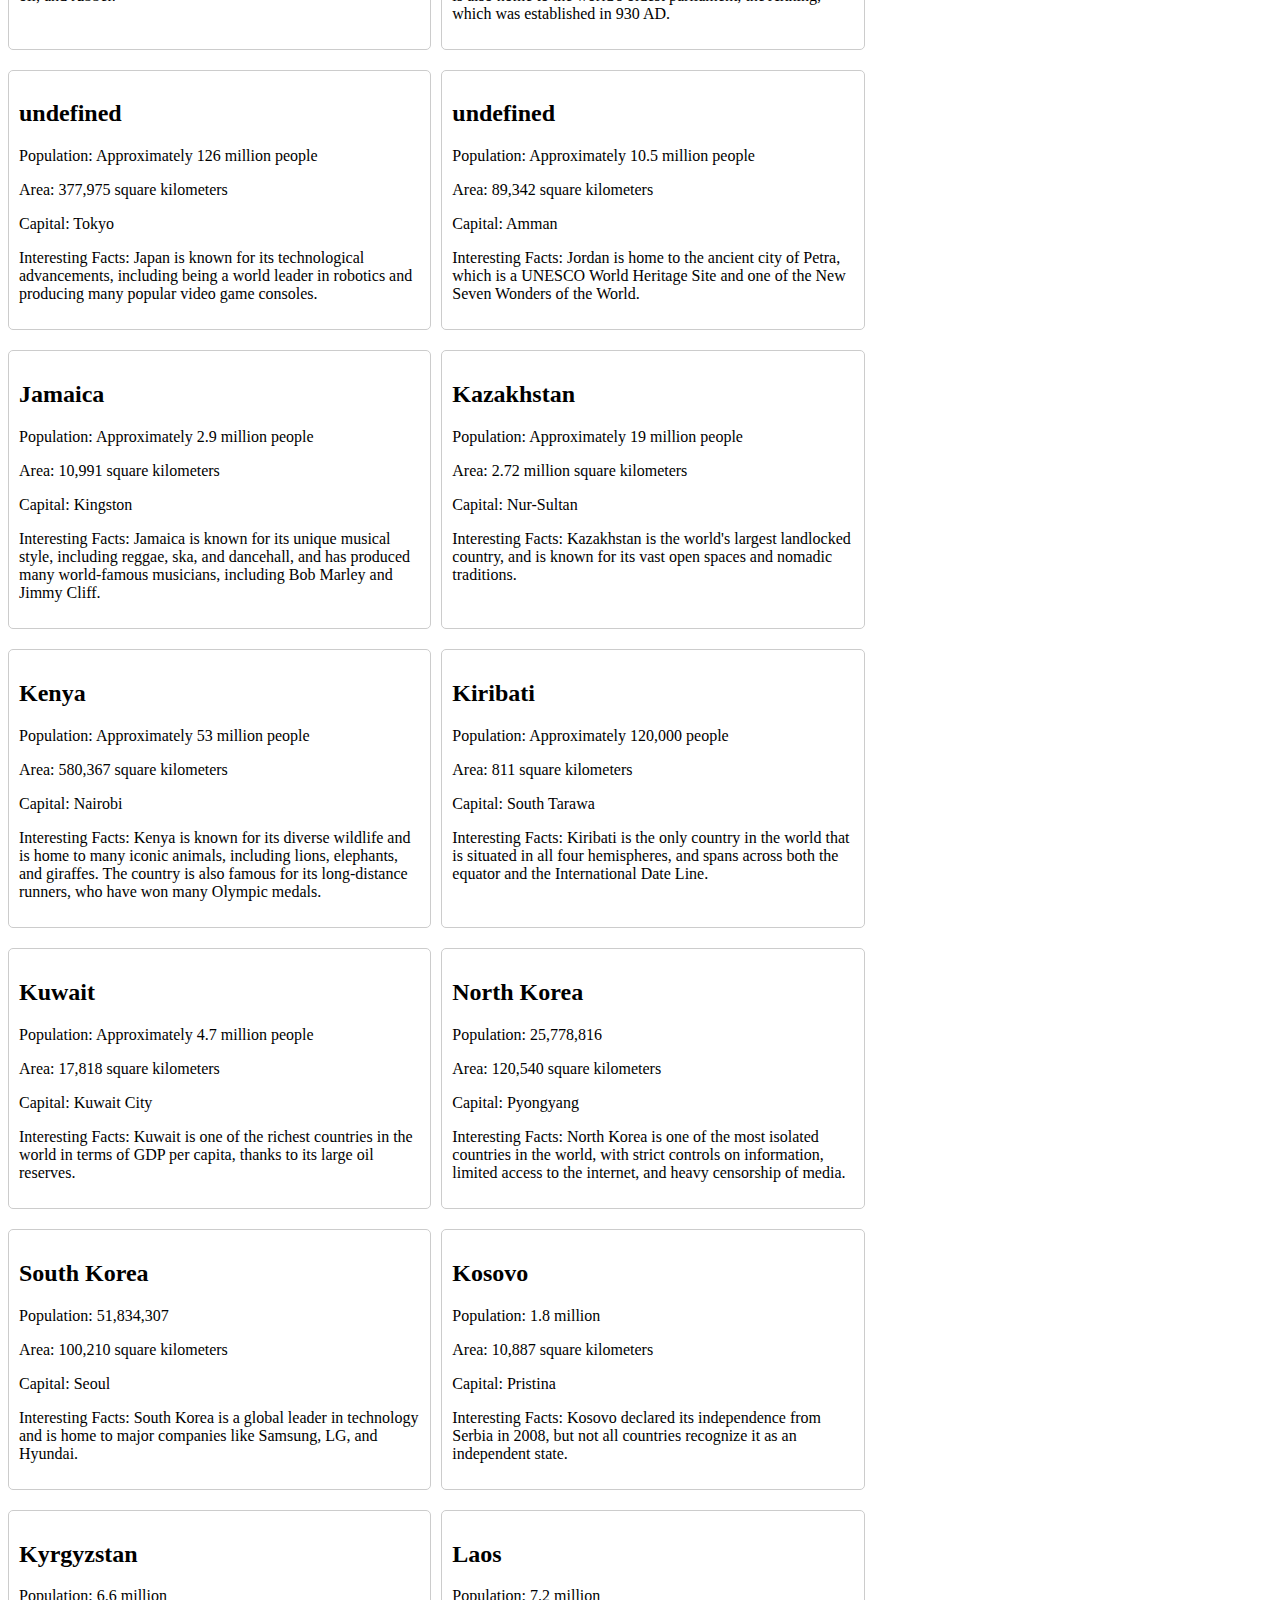
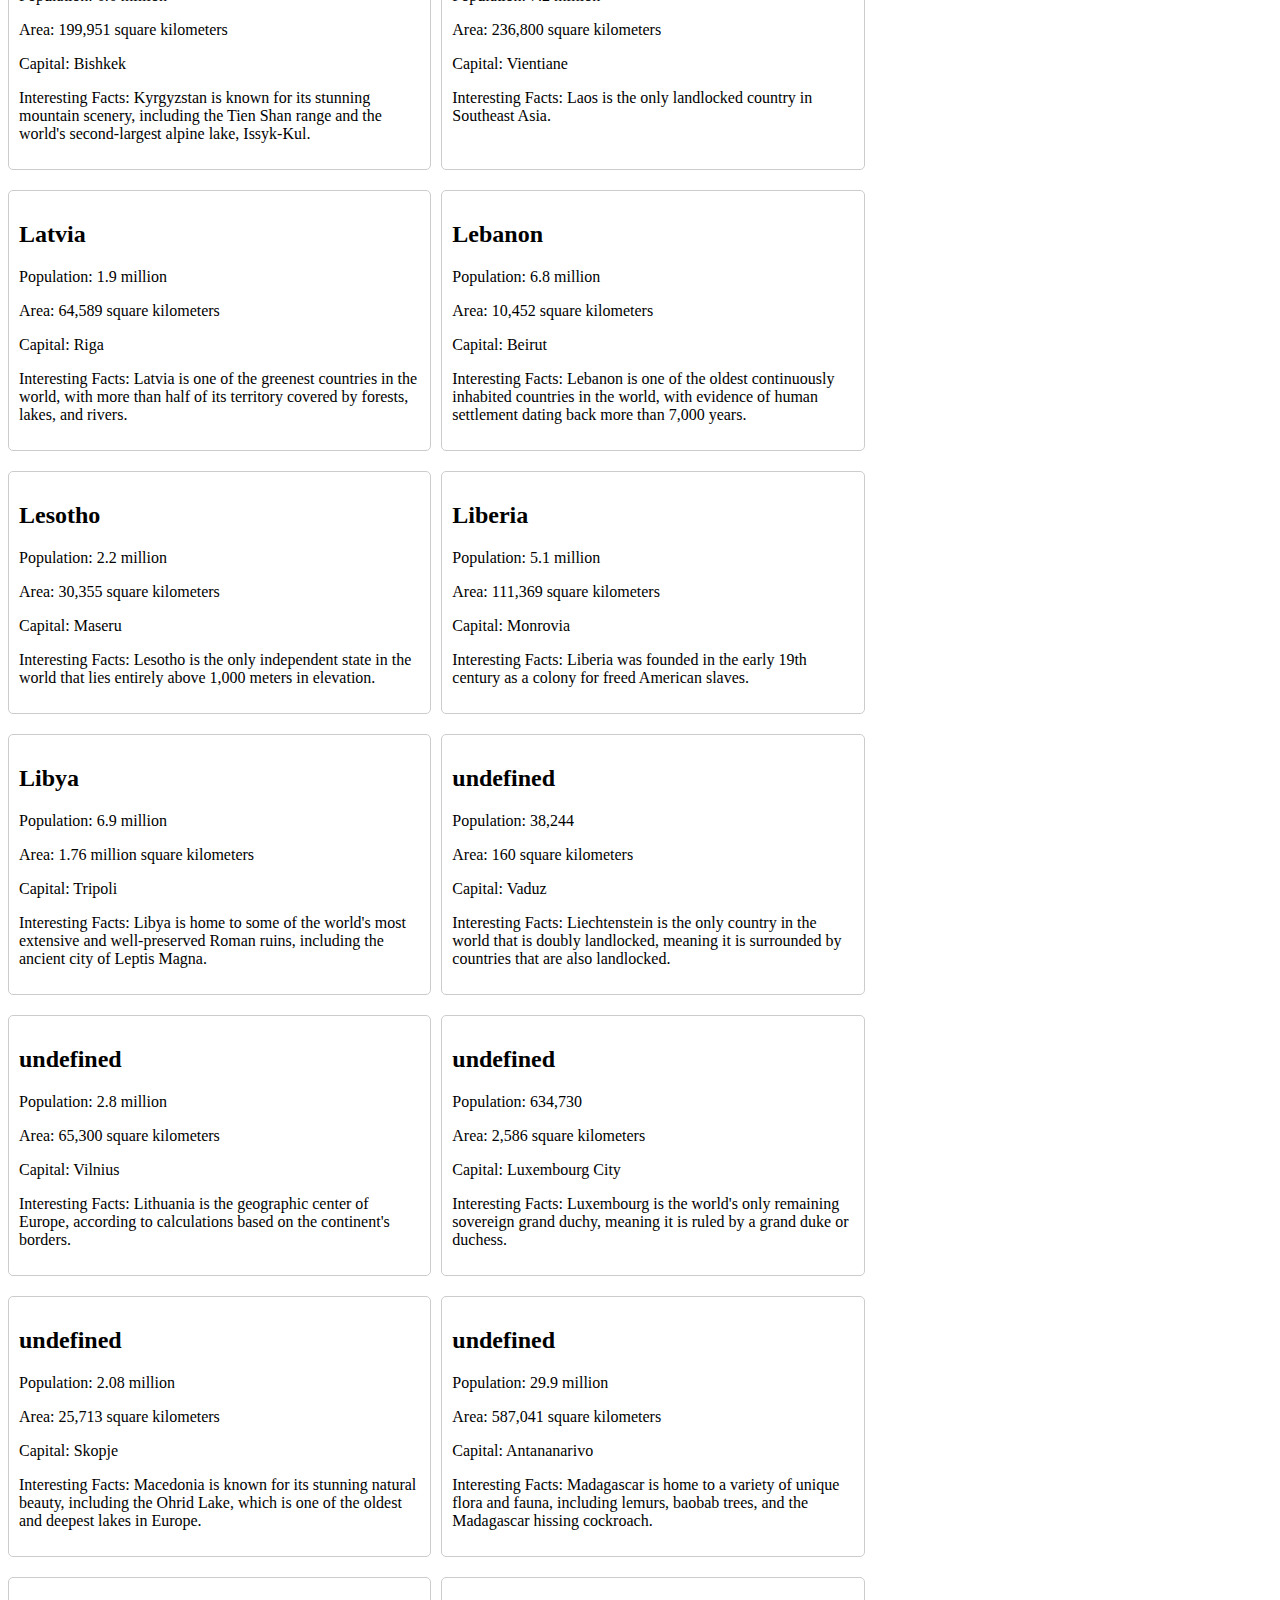
==== commit 3c307dd9: "countries-list is complete" ====
--- a/index.html
+++ b/index.html
@@ -21,6 +21,38 @@
 
  <div id="country-cards-container" class="card-container"></div>
       <div class="container">
+        <footer class="d-flex flex-wrap justify-content-between align-items-center py-3 my-4 border-top">
+          <div class="col-md-4 d-flex align-items-center">
+            <a href="/" class="mb-3 me-2 mb-md-0 text-body-secondary text-decoration-none lh-1">
+              <svg class="bi" width="30" height="24"><use xlink:href="#bootstrap"></use></svg>
+            </a>
+            <span class="mb-3 mb-md-0 text-body-secondary">© 2023 Company, Inc</span>
+          </div>
+      
+          <ul class="nav col-md-4 justify-content-end list-unstyled d-flex">
+            <li class="ms-3"><a class="text-body-secondary" href="#"><svg class="bi" width="24" height="24"><use xlink:href="#twitter"></use></svg></a></li>
+            <li class="ms-3"><a class="text-body-secondary" href="#"><svg class="bi" width="24" height="24"><use xlink:href="#instagram"></use></svg></a></li>
+            <li class="ms-3"><a class="text-body-secondary" href="#"><svg class="bi" width="24" height="24"><use xlink:href="#facebook"></use></svg></a></li>
+          </ul>
+        </footer>
+
+
+        <div class="container">
+            <footer class="d-flex flex-wrap justify-content-between align-items-center py-3 my-4 border-top">
+              <div class="col-md-4 d-flex align-items-center">
+                <a href="/" class="mb-3 me-2 mb-md-0 text-body-secondary text-decoration-none lh-1">
+                  <svg class="bi" width="30" height="24"><use xlink:href="#bootstrap"></use></svg>
+                </a>
+                <span class="mb-3 mb-md-0 text-body-secondary">© 2023 Company, Inc</span>
+              </div>
+            
+              <ul class="nav col-md-4 justify-content-end list-unstyled d-flex">
+                <li class="ms-3"><a class="text-body-secondary" href="#"><svg class="bi" width="24" height="24"><use xlink:href="#twitter"></use></svg></a></li>
+                <li class="ms-3"><a class="text-body-secondary" href="#"><svg class="bi" width="24" height="24"><use xlink:href="#instagram"></use></svg></a></li>
+                <li class="ms-3"><a class="text-body-secondary" href="#"><svg class="bi" width="24" height="24"><use xlink:href="#https://acorjordan.org/wp-content/uploads/2019/09/insta-bw-logo.png"></use></svg></a></li>
+              </ul>
+            </footer>
+          </div>
           
       </div>
 
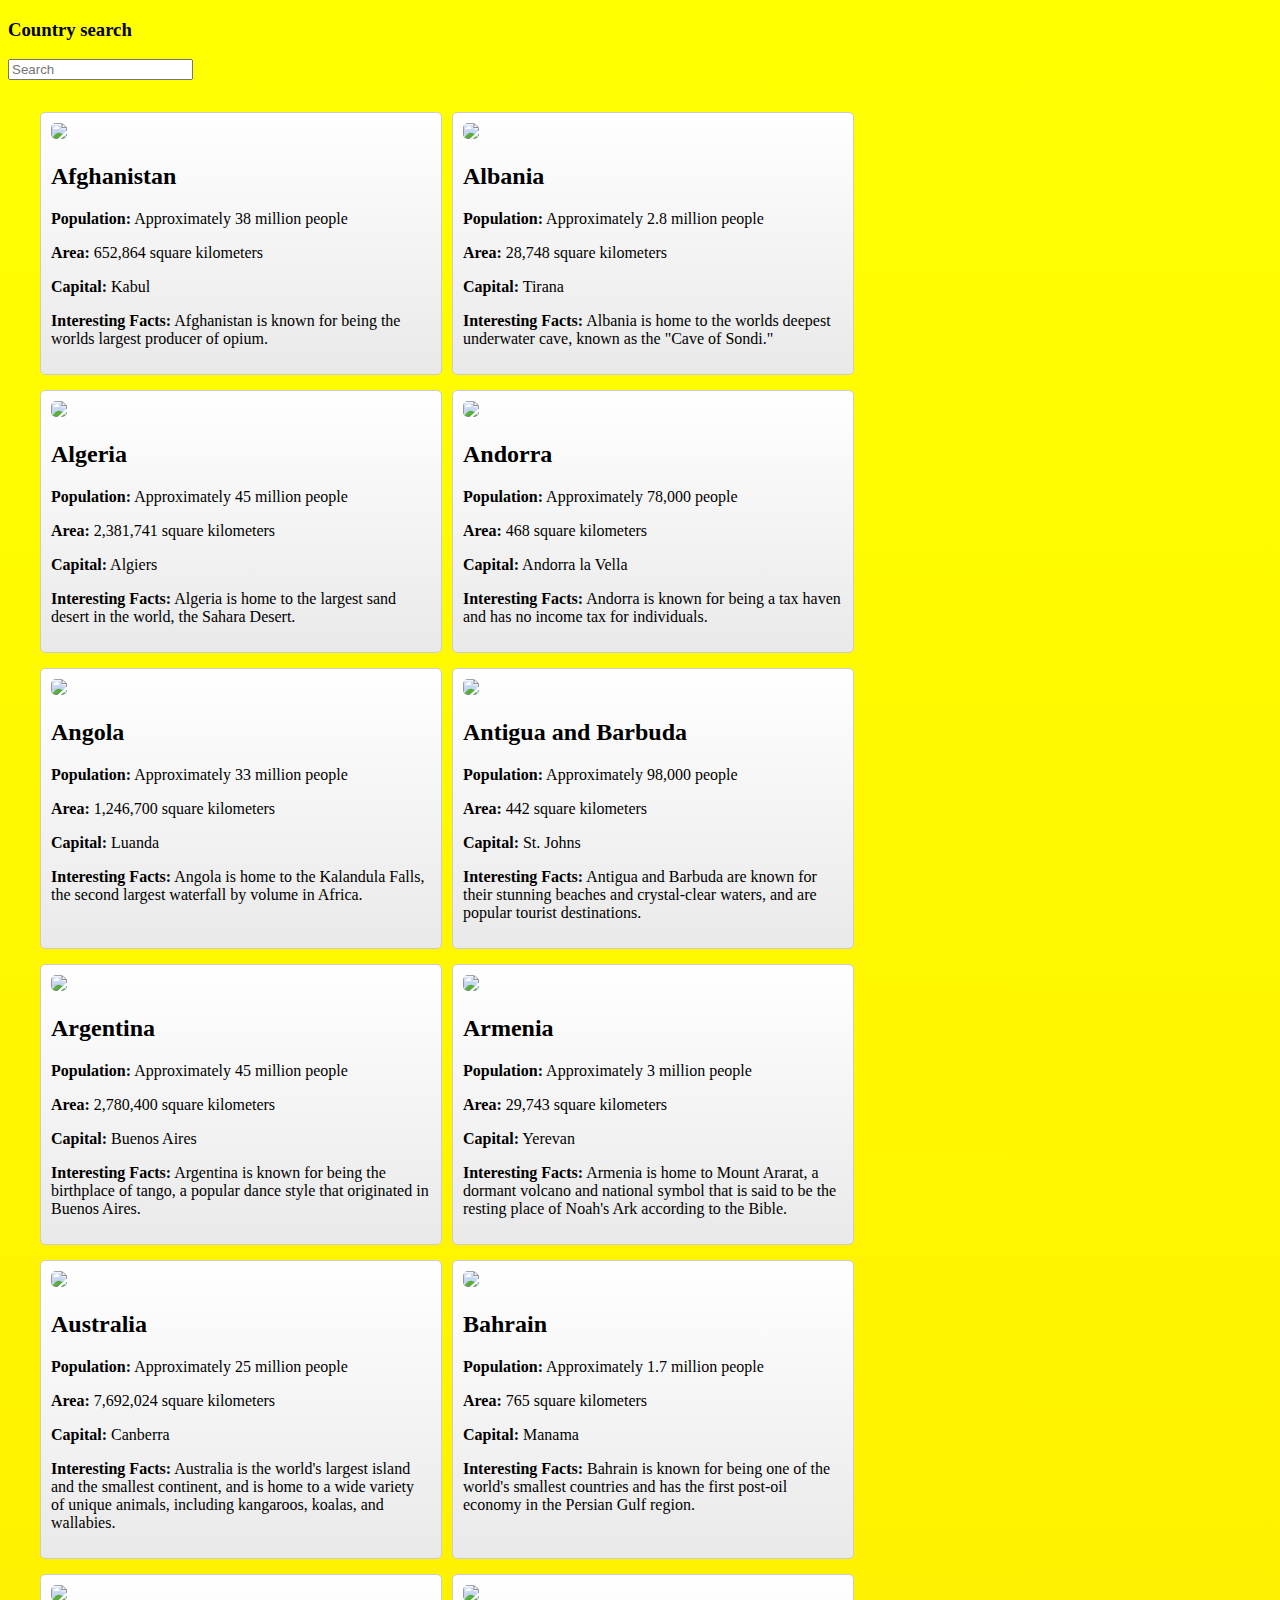
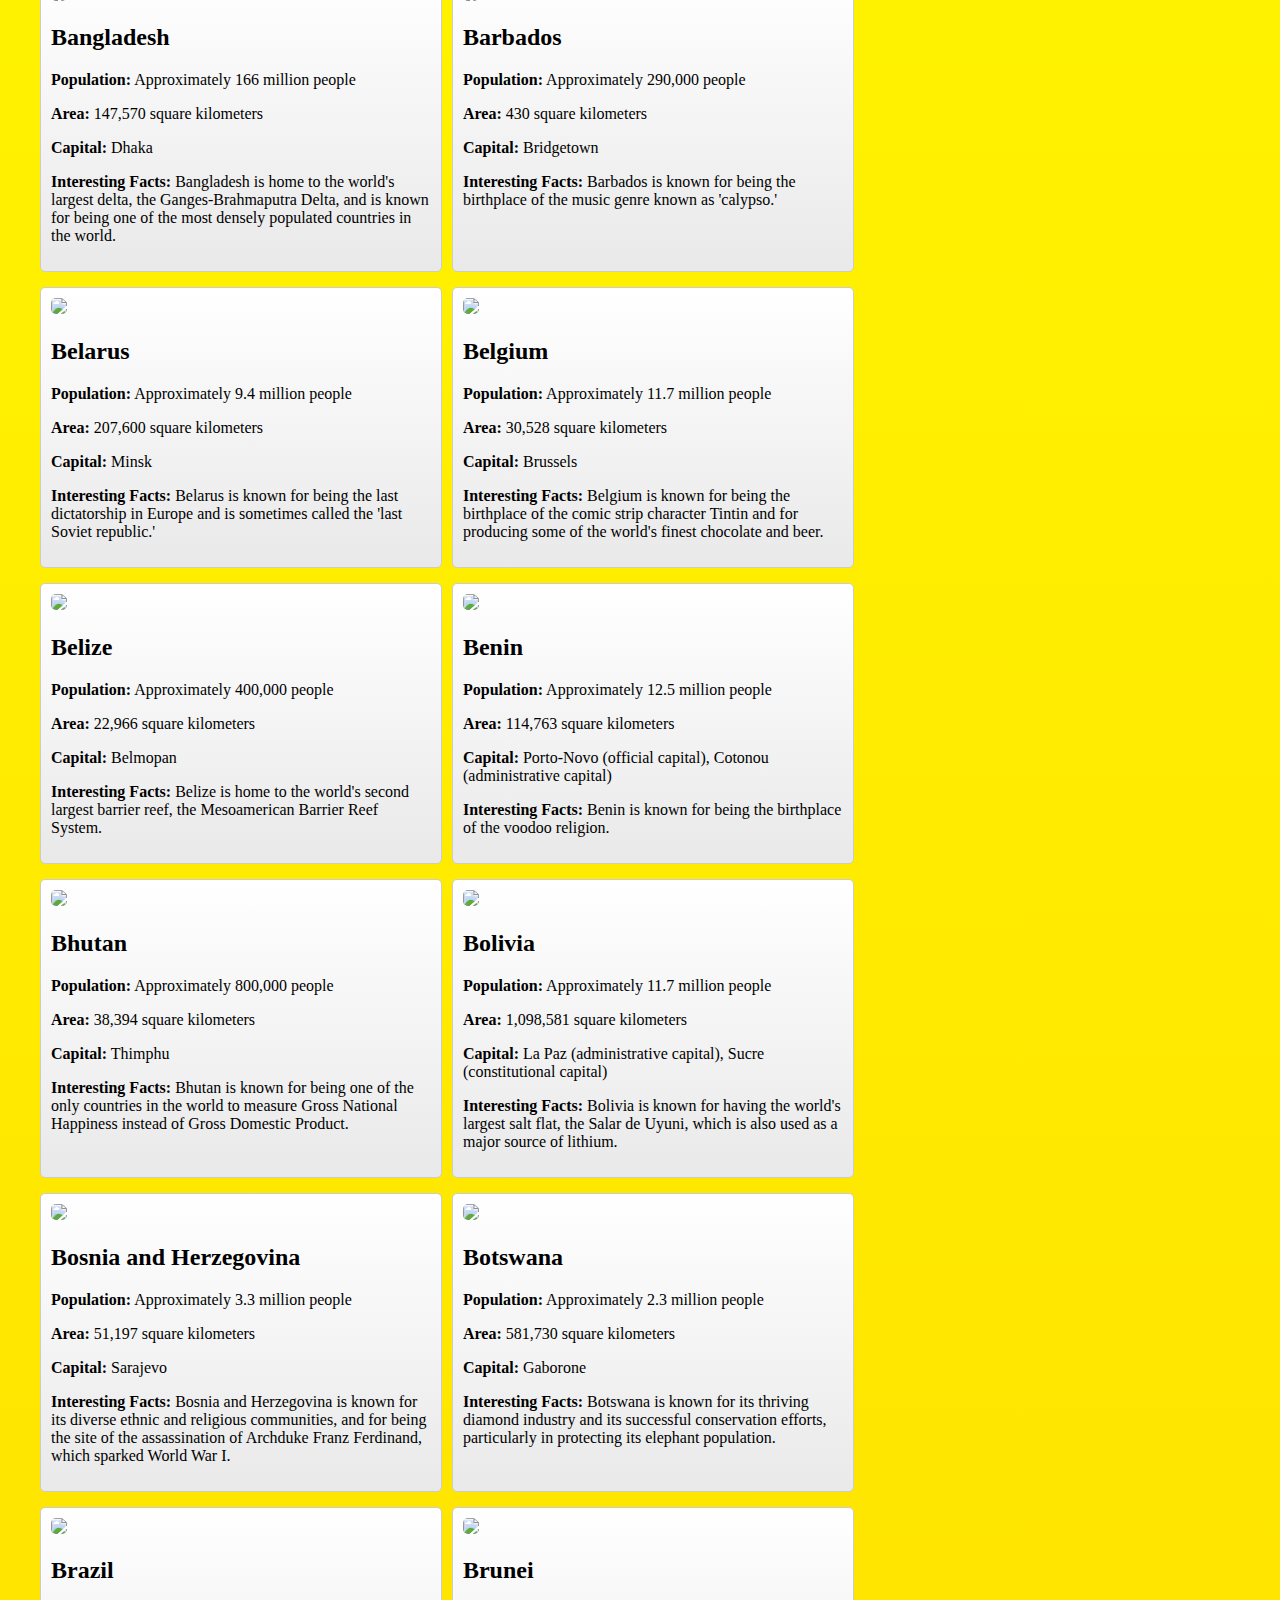
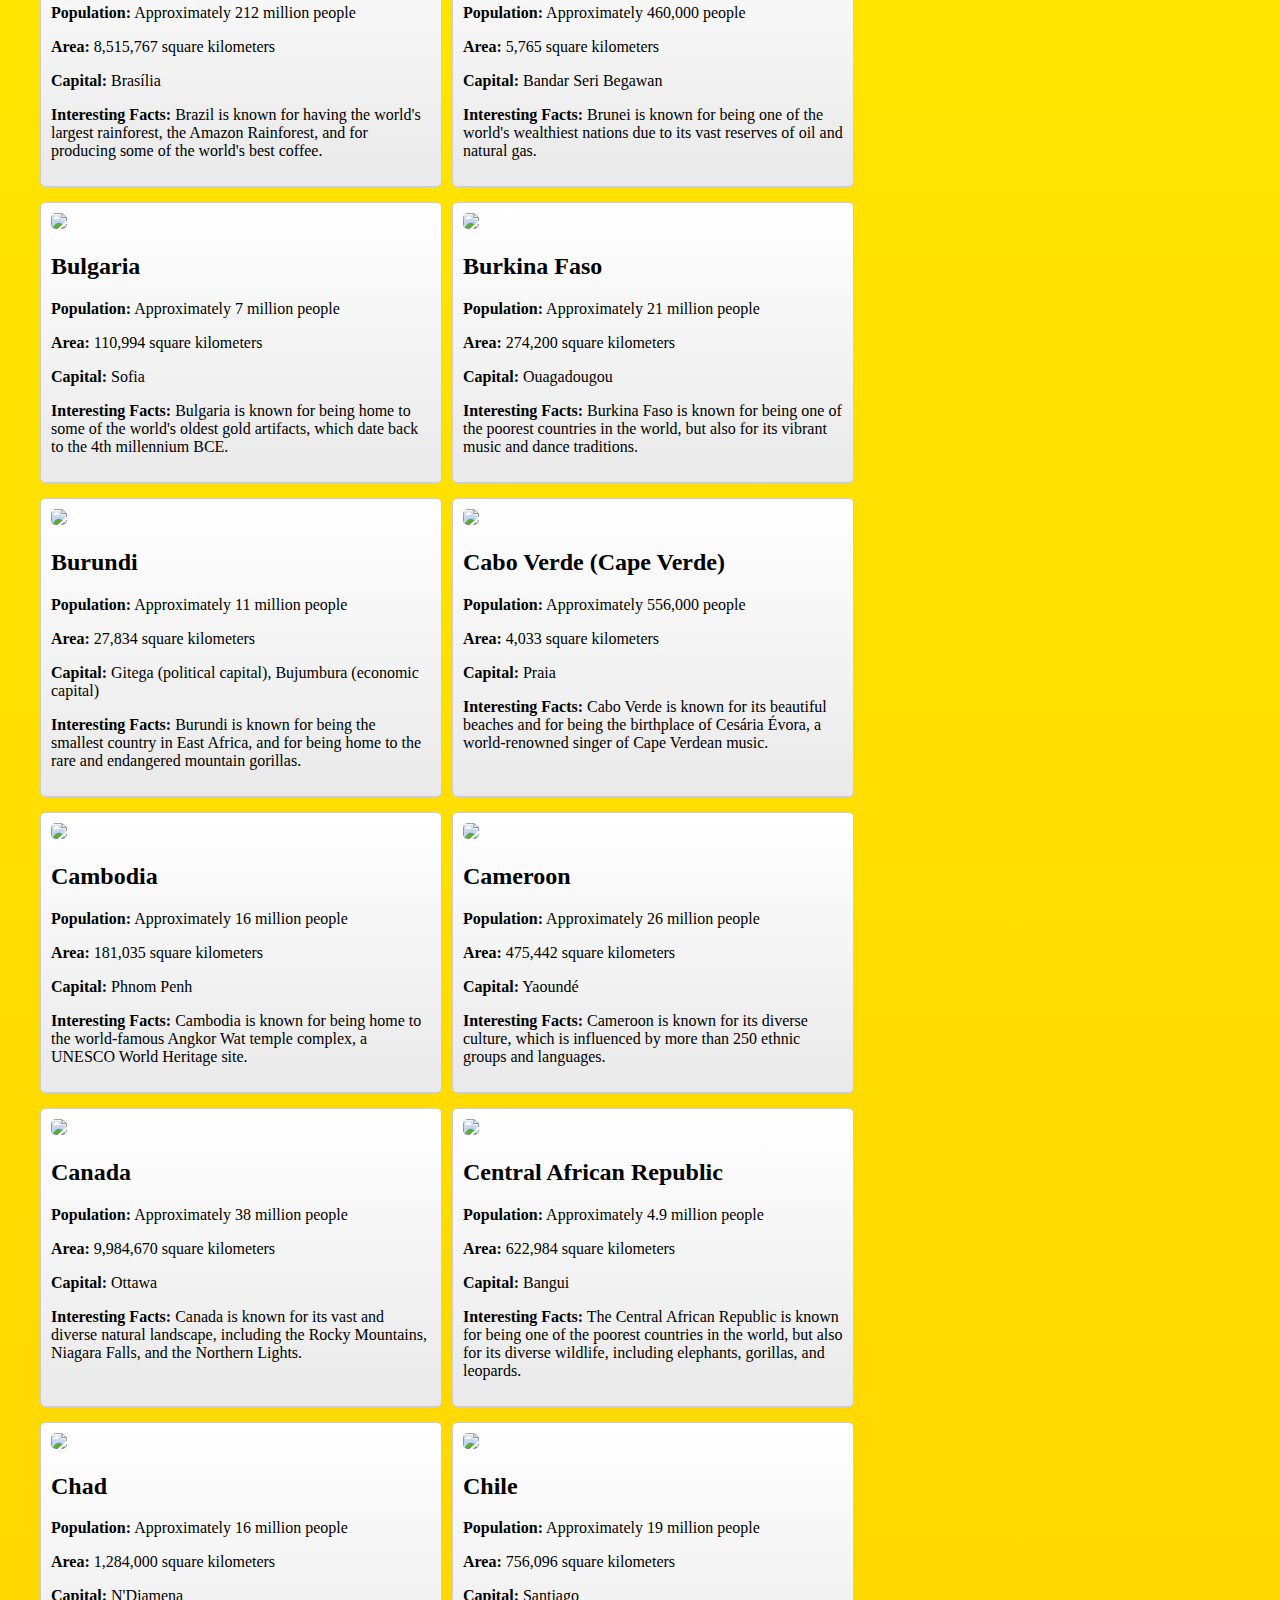
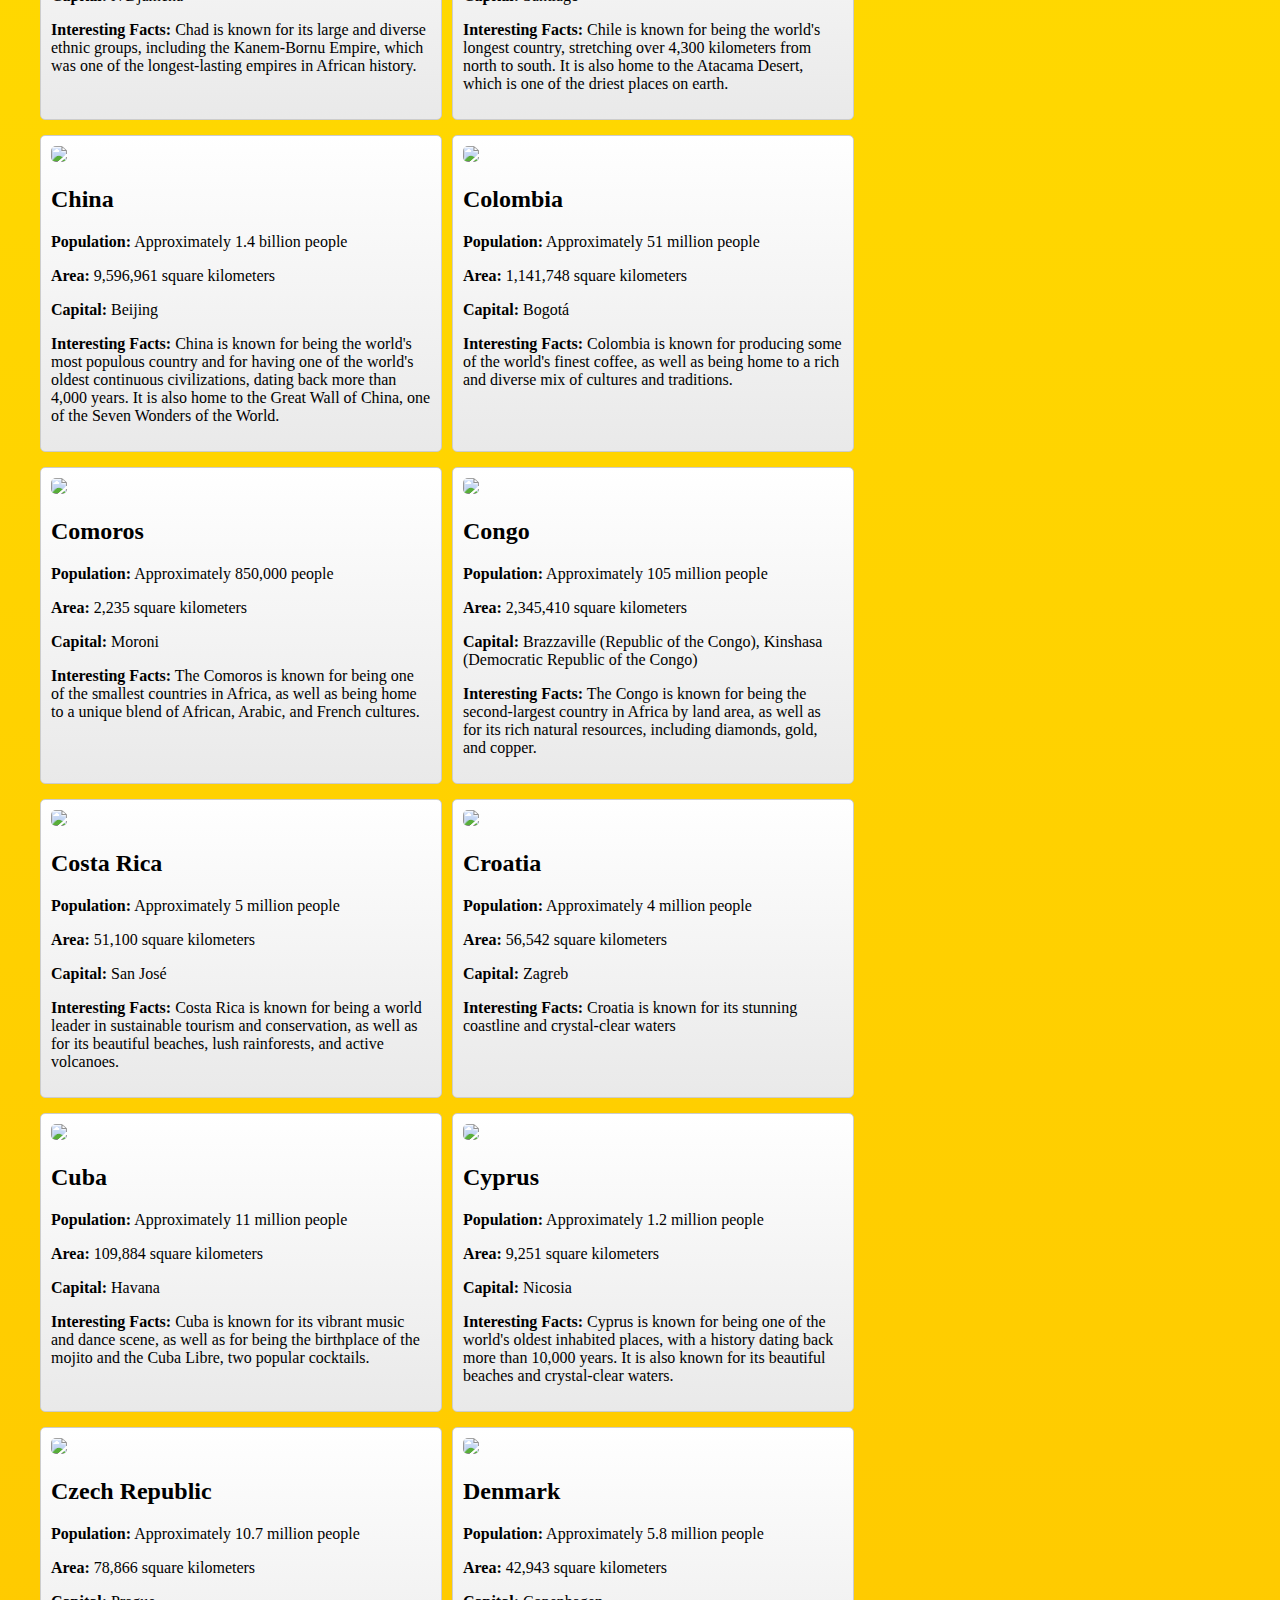
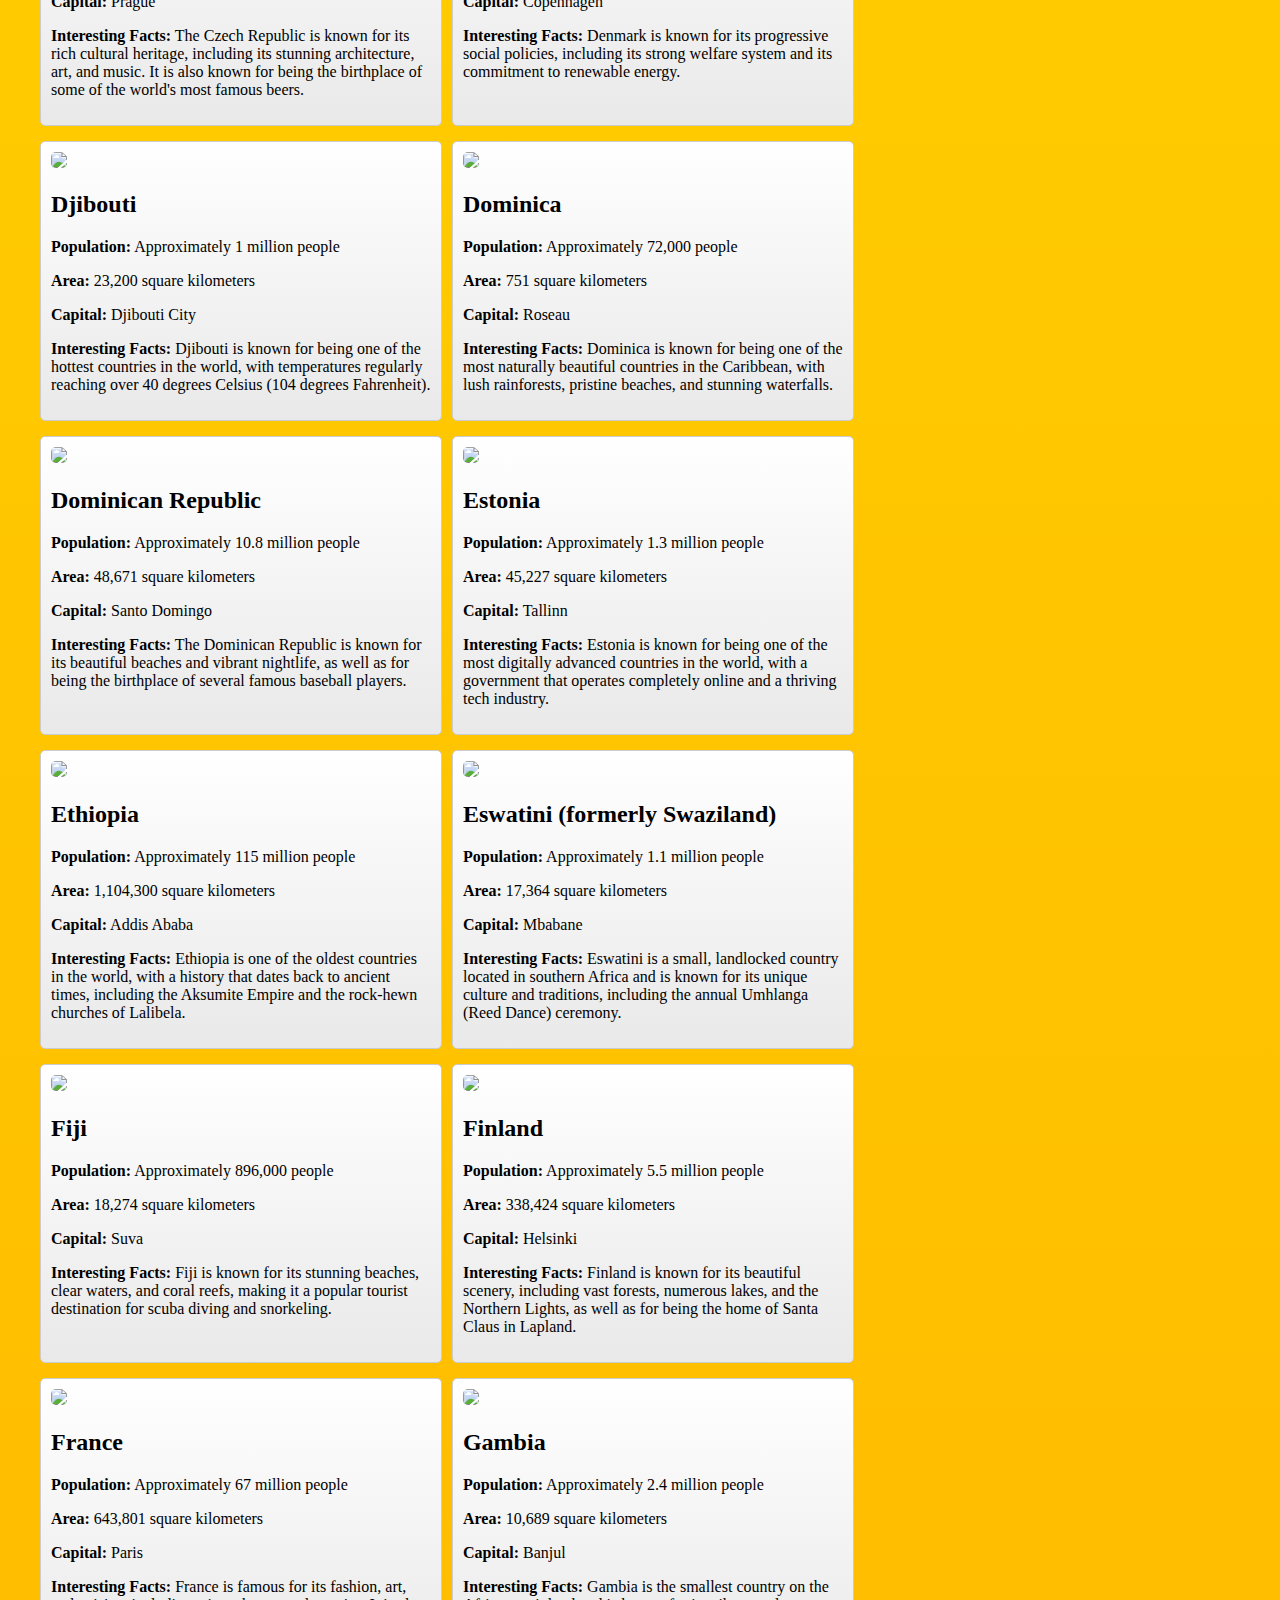
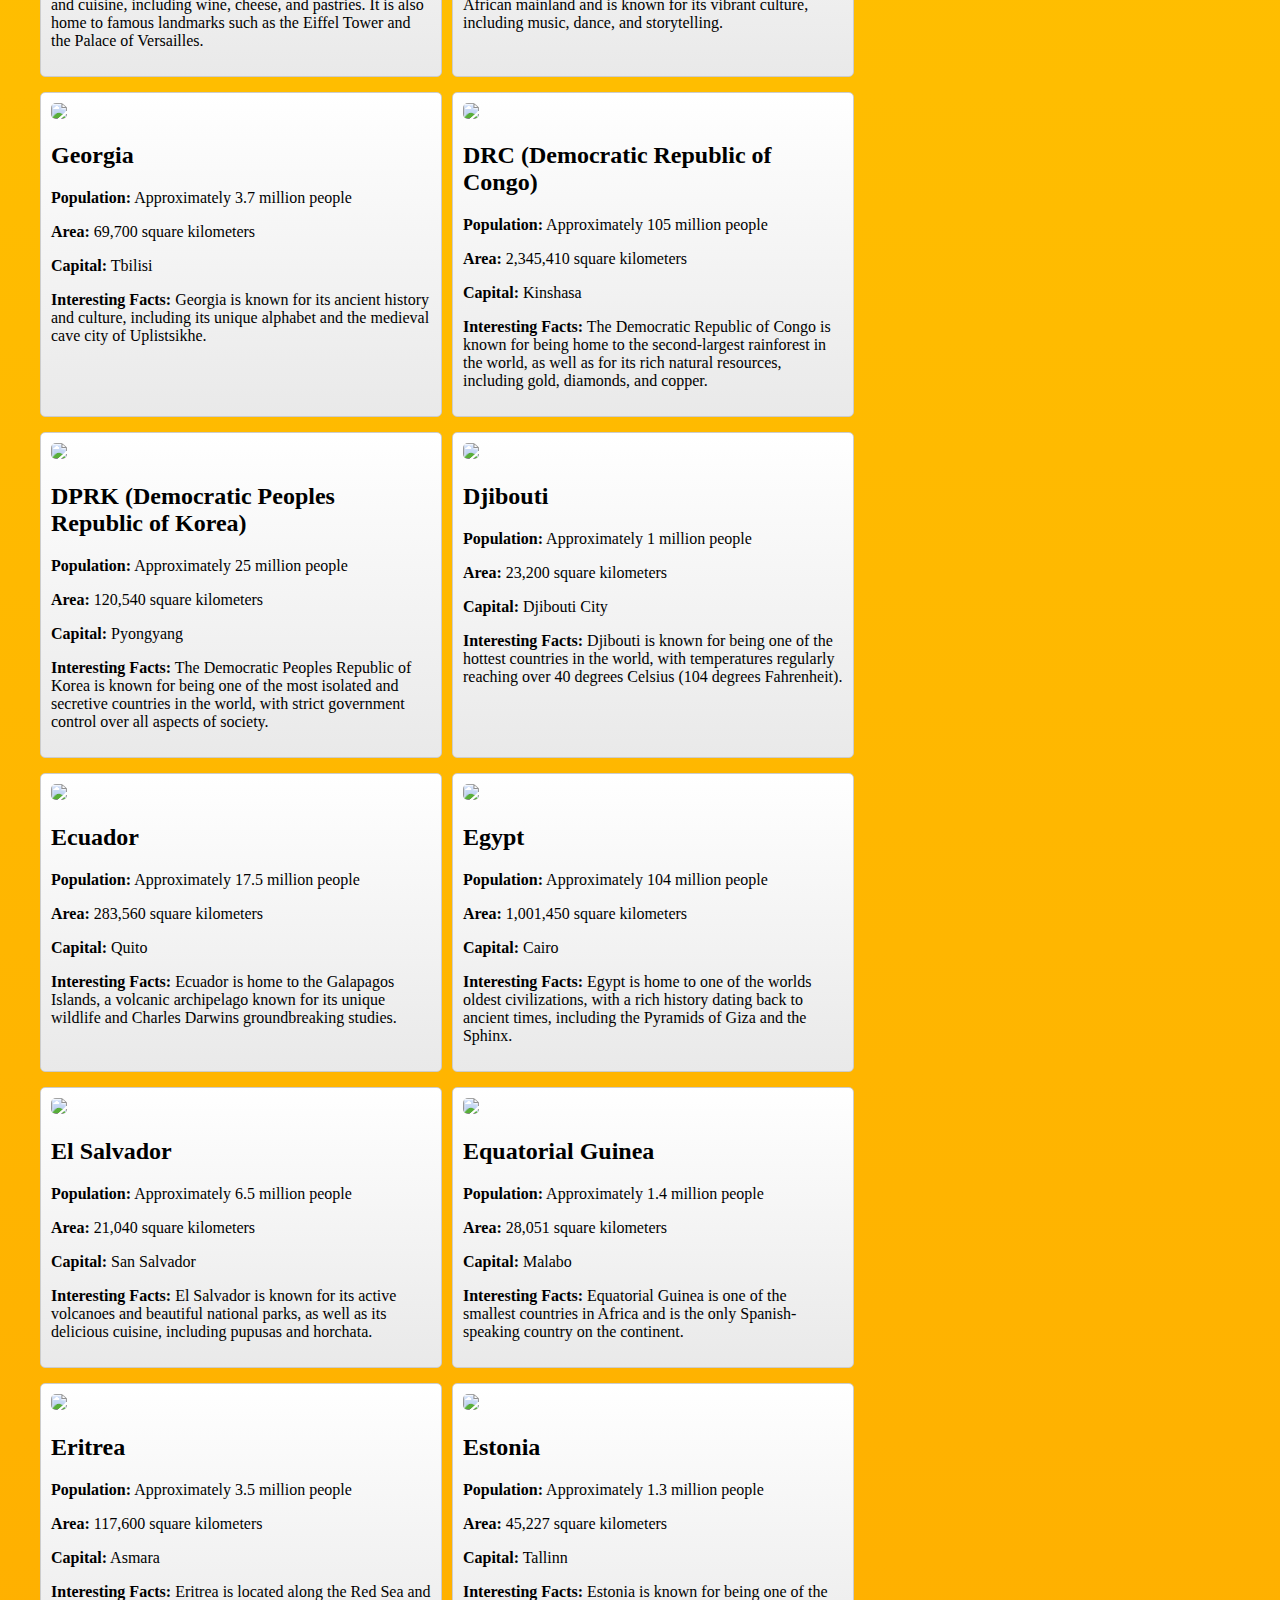
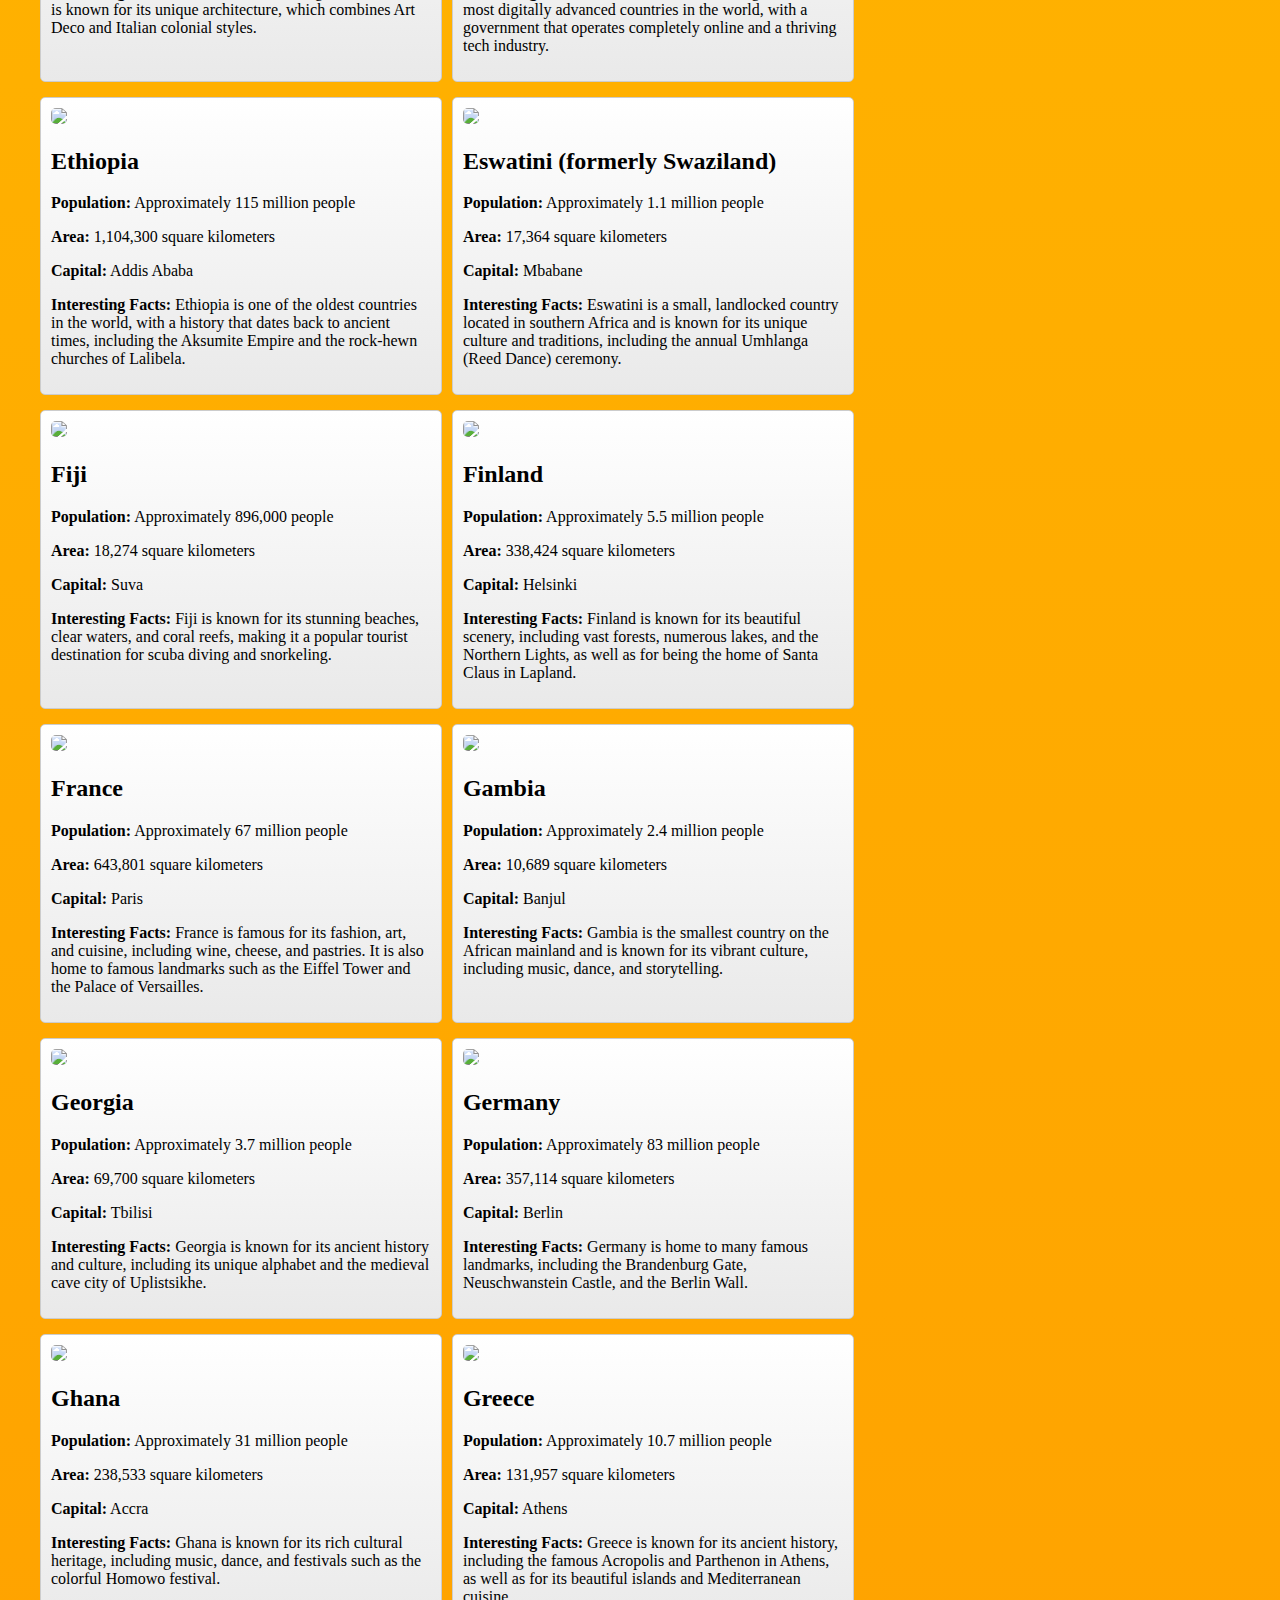
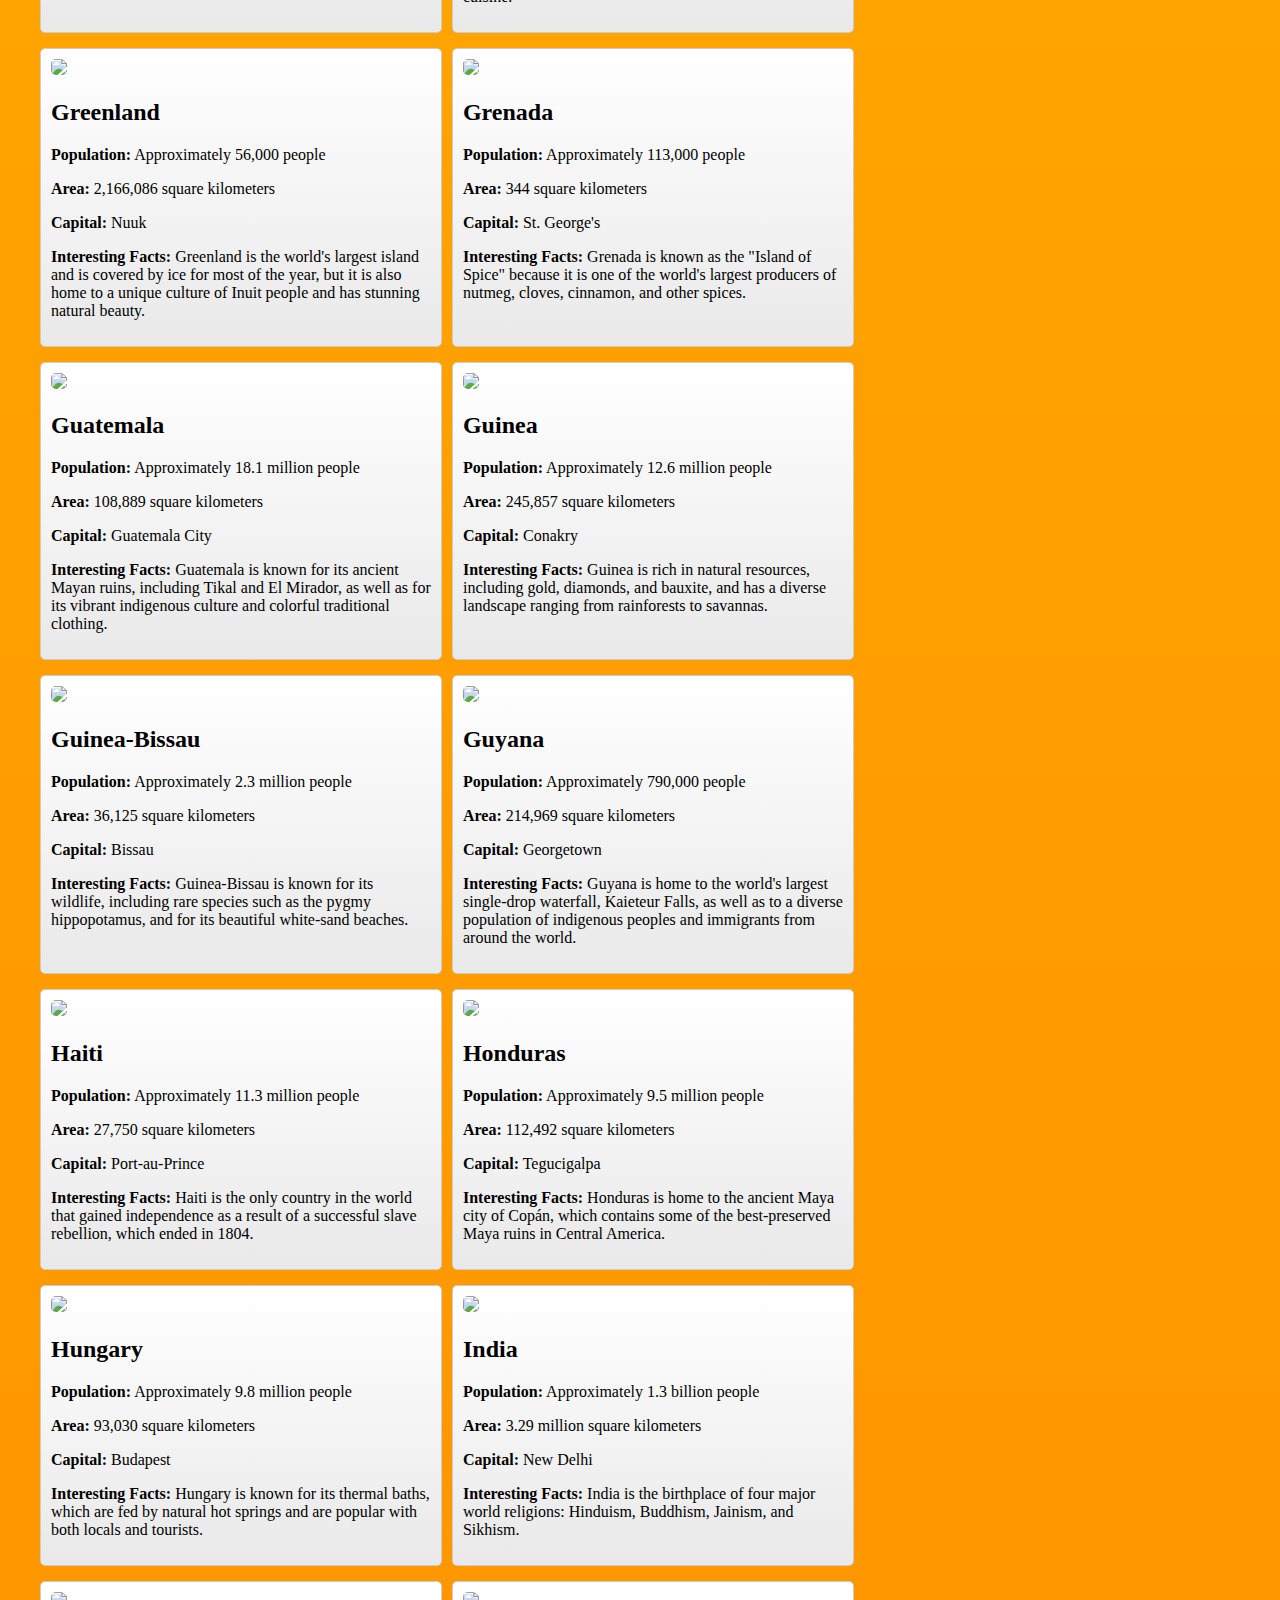
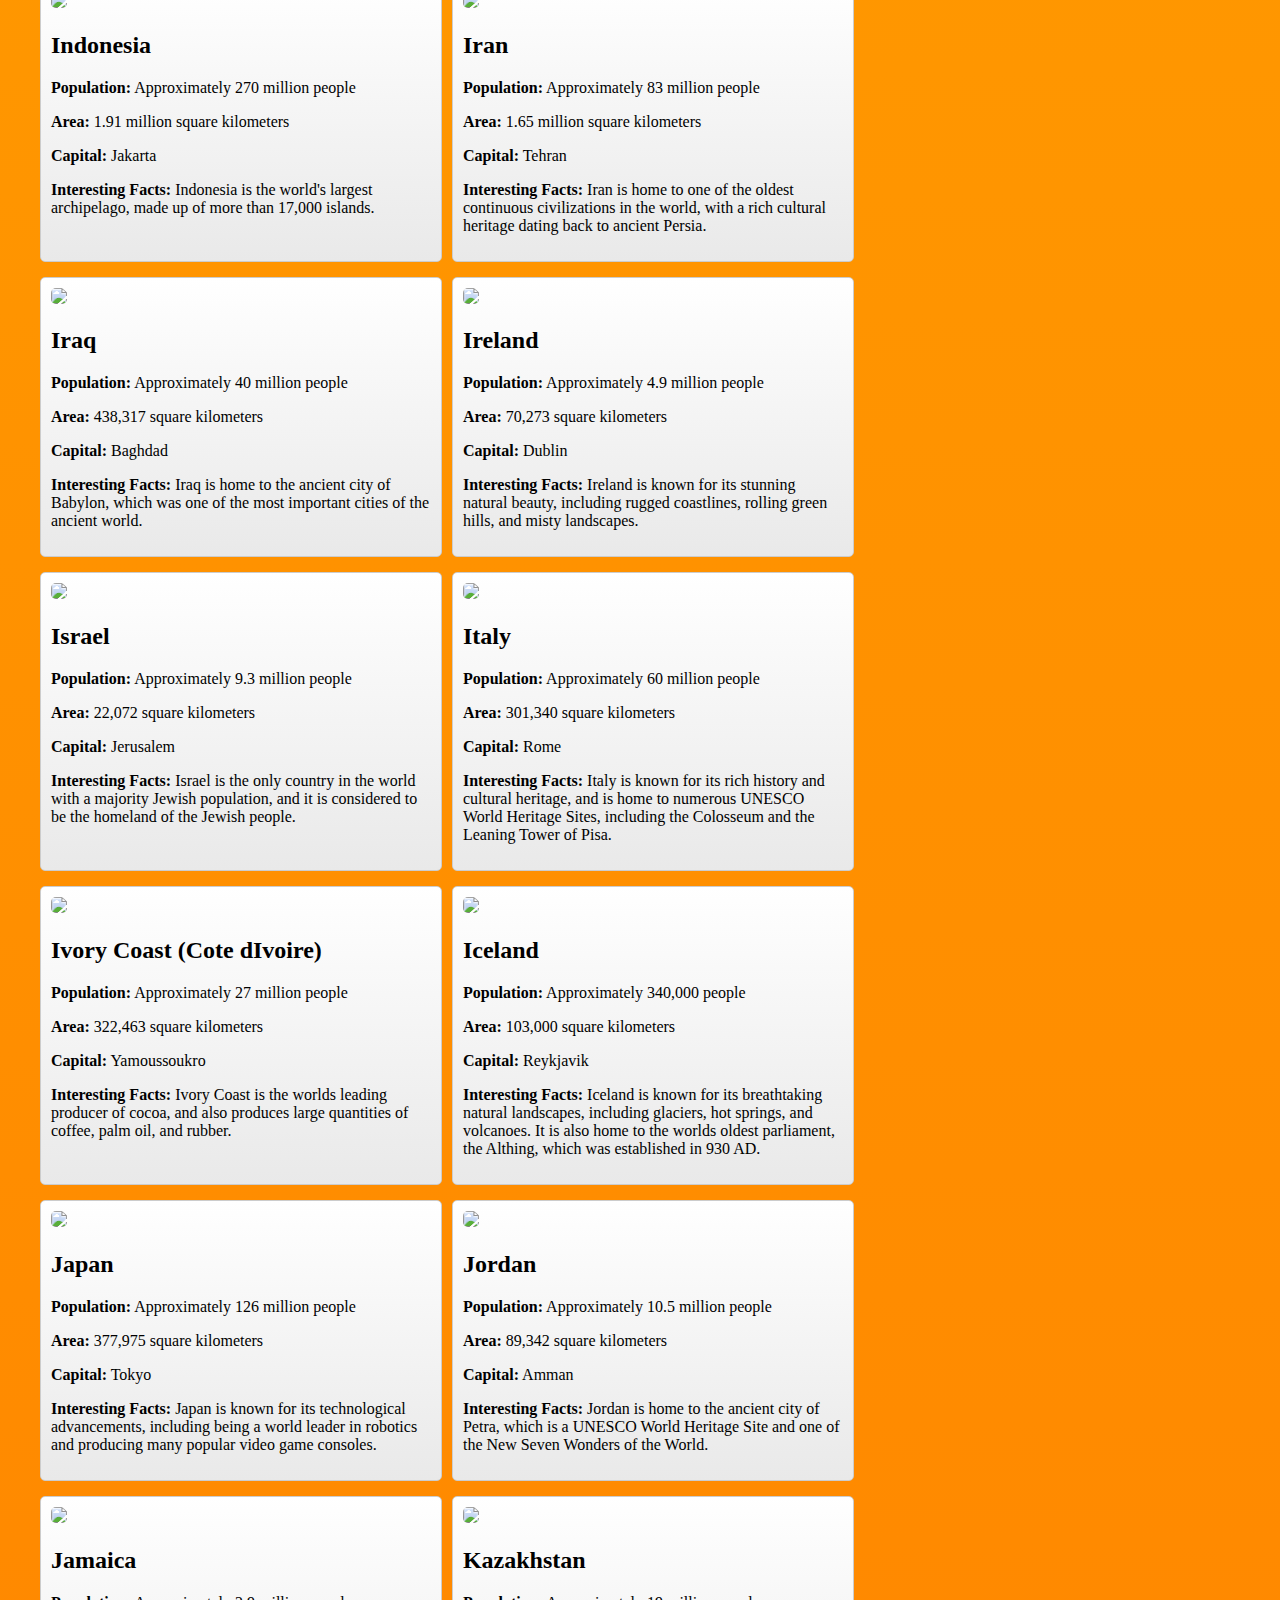
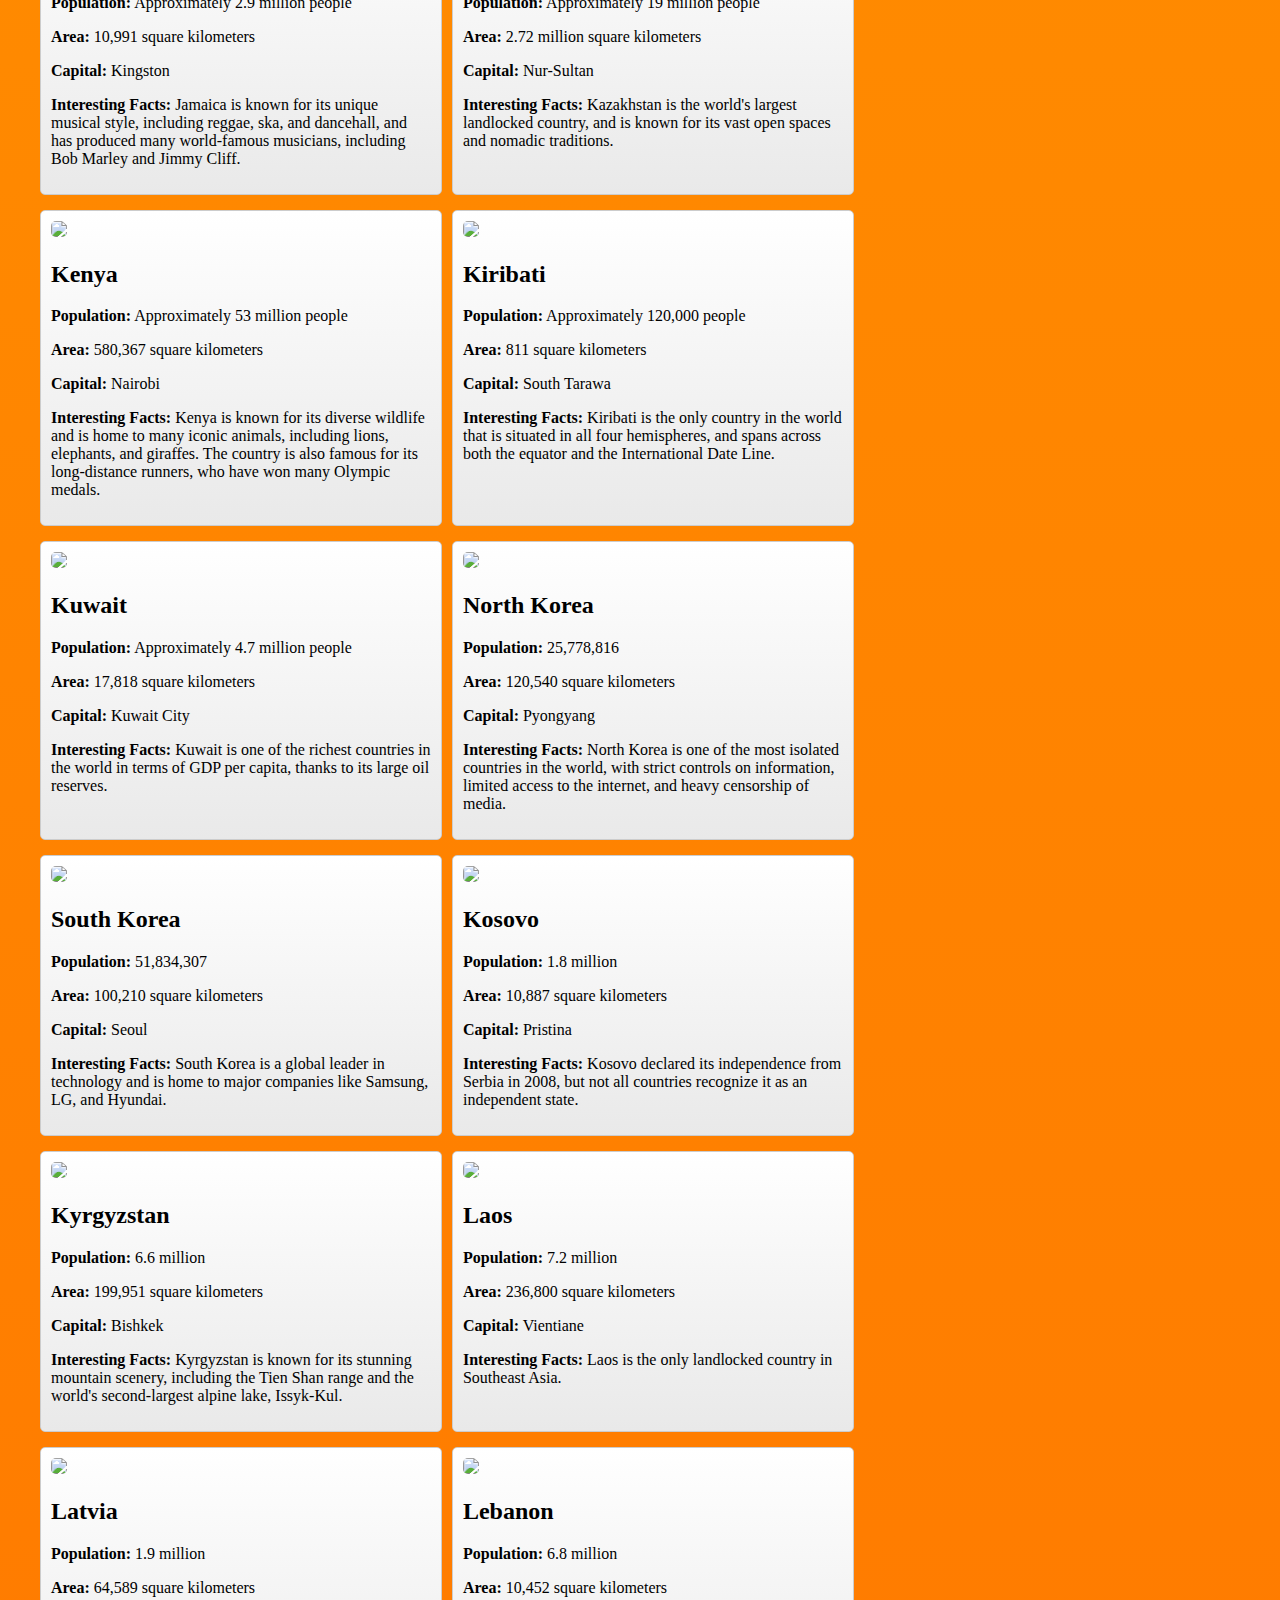
==== commit 1297534e: "final version" ====
--- a/index.html
+++ b/index.html
@@ -3,60 +3,32 @@
   <head>
     <meta charset="utf-8">
     <meta name="viewport" content="width=device-width, initial-scale=1">
-    <title>me</title>
+    <title>COS</title>
+    <link rel="icon" type="image/x-icon" href="https://m.media-amazon.com/images/W/IMAGERENDERING_521856-T1/images/I/51IzxETkW4L._AC_SY450_.jpg">
     <link href="https://cdn.jsdelivr.net/npm/bootstrap@5.3.0-alpha3/dist/css/bootstrap.min.css" rel="stylesheet" integrity="sha384-KK94CHFLLe+nY2dmCWGMq91rCGa5gtU4mk92HdvYe+M/SXH301p5ILy+dN9+nJOZ" crossorigin="anonymous">
   <link rel="stylesheet" href="./style.css">
   </head>
   <body>
-   
-      <nav class="navbar navbar-light bg-light">
-        <p>Navbar</p>
-        <!-- <form class="form-inline d-flex justify-content-end"> -->
+      <nav class="header text-center text-white">
+      <h3><img class="maximgleft" src="https://upload.wikimedia.org/wikipedia/commons/thumb/a/a0/Flag_of_Earth.svg/1280px-Flag_of_Earth.svg.png" alt="">Country search<img class="maximgright" src="https://upload.wikimedia.org/wikipedia/commons/thumb/a/a0/Flag_of_Earth.svg/1280px-Flag_of_Earth.svg.png" alt=""></h3>
           <input id="searchInput"class="form-control mr-sm-2" type="text" placeholder="Search" aria-label="Search">
-          <!-- <div class="btn-group ml-sm-2">
-            <button class="btn btn-outline-success my-2 my-sm-0" type="submit">Search</button>
-          </div>
-        </form> -->
       </nav>
 
  <div id="country-cards-container" class="card-container"></div>
-      <div class="container">
-        <footer class="d-flex flex-wrap justify-content-between align-items-center py-3 my-4 border-top">
-          <div class="col-md-4 d-flex align-items-center">
-            <a href="/" class="mb-3 me-2 mb-md-0 text-body-secondary text-decoration-none lh-1">
-              <svg class="bi" width="30" height="24"><use xlink:href="#bootstrap"></use></svg>
-            </a>
-            <span class="mb-3 mb-md-0 text-body-secondary">© 2023 Company, Inc</span>
+ 
+ <div id="pagination" class="pagination"></div>
+ 
+
+
+        <footer class="footer text-center text-white text-lg-start height:1000px;">
+          <div class="text-center p-3" style="background-color: rgba(0, 0, 0, 0.2);">
+            © 2023 Watch my other works:
+            <a class="text-white" href="https://github.com/Hoymie2075">GitHub</a>
           </div>
-      
-          <ul class="nav col-md-4 justify-content-end list-unstyled d-flex">
-            <li class="ms-3"><a class="text-body-secondary" href="#"><svg class="bi" width="24" height="24"><use xlink:href="#twitter"></use></svg></a></li>
-            <li class="ms-3"><a class="text-body-secondary" href="#"><svg class="bi" width="24" height="24"><use xlink:href="#instagram"></use></svg></a></li>
-            <li class="ms-3"><a class="text-body-secondary" href="#"><svg class="bi" width="24" height="24"><use xlink:href="#facebook"></use></svg></a></li>
-          </ul>
         </footer>
 
+    <script src="https://cdn.jsdelivr.net/npm/bootstrap@5.3.0-alpha3/dist/js/bootstrap.bundle.min.js" integrity="sha384-ENjdO4Dr2bkBIFxQpeoTz1HIcje39Wm4jDKdf19U8gI4ddQ3GYNS7NTKfAdVQSZe" crossorigin="anonymous"></script>
 
-        <div class="container">
-            <footer class="d-flex flex-wrap justify-content-between align-items-center py-3 my-4 border-top">
-              <div class="col-md-4 d-flex align-items-center">
-                <a href="/" class="mb-3 me-2 mb-md-0 text-body-secondary text-decoration-none lh-1">
-                  <svg class="bi" width="30" height="24"><use xlink:href="#bootstrap"></use></svg>
-                </a>
-                <span class="mb-3 mb-md-0 text-body-secondary">© 2023 Company, Inc</span>
-              </div>
-            
-              <ul class="nav col-md-4 justify-content-end list-unstyled d-flex">
-                <li class="ms-3"><a class="text-body-secondary" href="#"><svg class="bi" width="24" height="24"><use xlink:href="#twitter"></use></svg></a></li>
-                <li class="ms-3"><a class="text-body-secondary" href="#"><svg class="bi" width="24" height="24"><use xlink:href="#instagram"></use></svg></a></li>
-                <li class="ms-3"><a class="text-body-secondary" href="#"><svg class="bi" width="24" height="24"><use xlink:href="#https://acorjordan.org/wp-content/uploads/2019/09/insta-bw-logo.png"></use></svg></a></li>
-              </ul>
-            </footer>
-          </div>
-          
-      </div>
-
-    <script src="https://cdn.jsdelivr.net/npm/bootstrap@5.3.0-alpha3/dist/js/bootstrap.bundle.min.js" integrity="sha384-ENjdO4Dr2bkBIFxQpeoTz1HIcje39Wm4jDKdf19U8gI4ddQ3GYNS7NTKfAdVQSZe" crossorigin="anonymous"></script>
    <script src="./index.js" type="module"></script>
   </body>
 </html>--- a/style.css
+++ b/style.css
@@ -31,11 +31,16 @@
     height: 5vh; 
   }
    */
+
+body {
+  background-image: linear-gradient(yellow, red);
+}
   
 .card-container {
   display: flex;
   flex-wrap: wrap;
   gap: 10px;
+  padding: 2em;
 }
 
 .card {
@@ -43,6 +48,23 @@
   border-radius: 5px;
   padding: 10px;
   width: calc(33.33% - 20px); /* Set card width to 33.33% with 20px gap between cards */
-  margin-bottom: 10px;
+  margin-bottom: 5px;
+  background-image: linear-gradient(rgb(255, 255, 255), rgb(233, 233, 233));
 }
-  +
+#cardDiv {
+  position: relative;
+}
+
+.country-image {
+  position: absolute;
+  top: 0.15;
+  right: 10px;
+  transform: translate(50%, -50%);
+  max-height: 150px;
+  max-width: 150px;
+}
+
+.myimage {
+  border-radius: 5px;
+}
